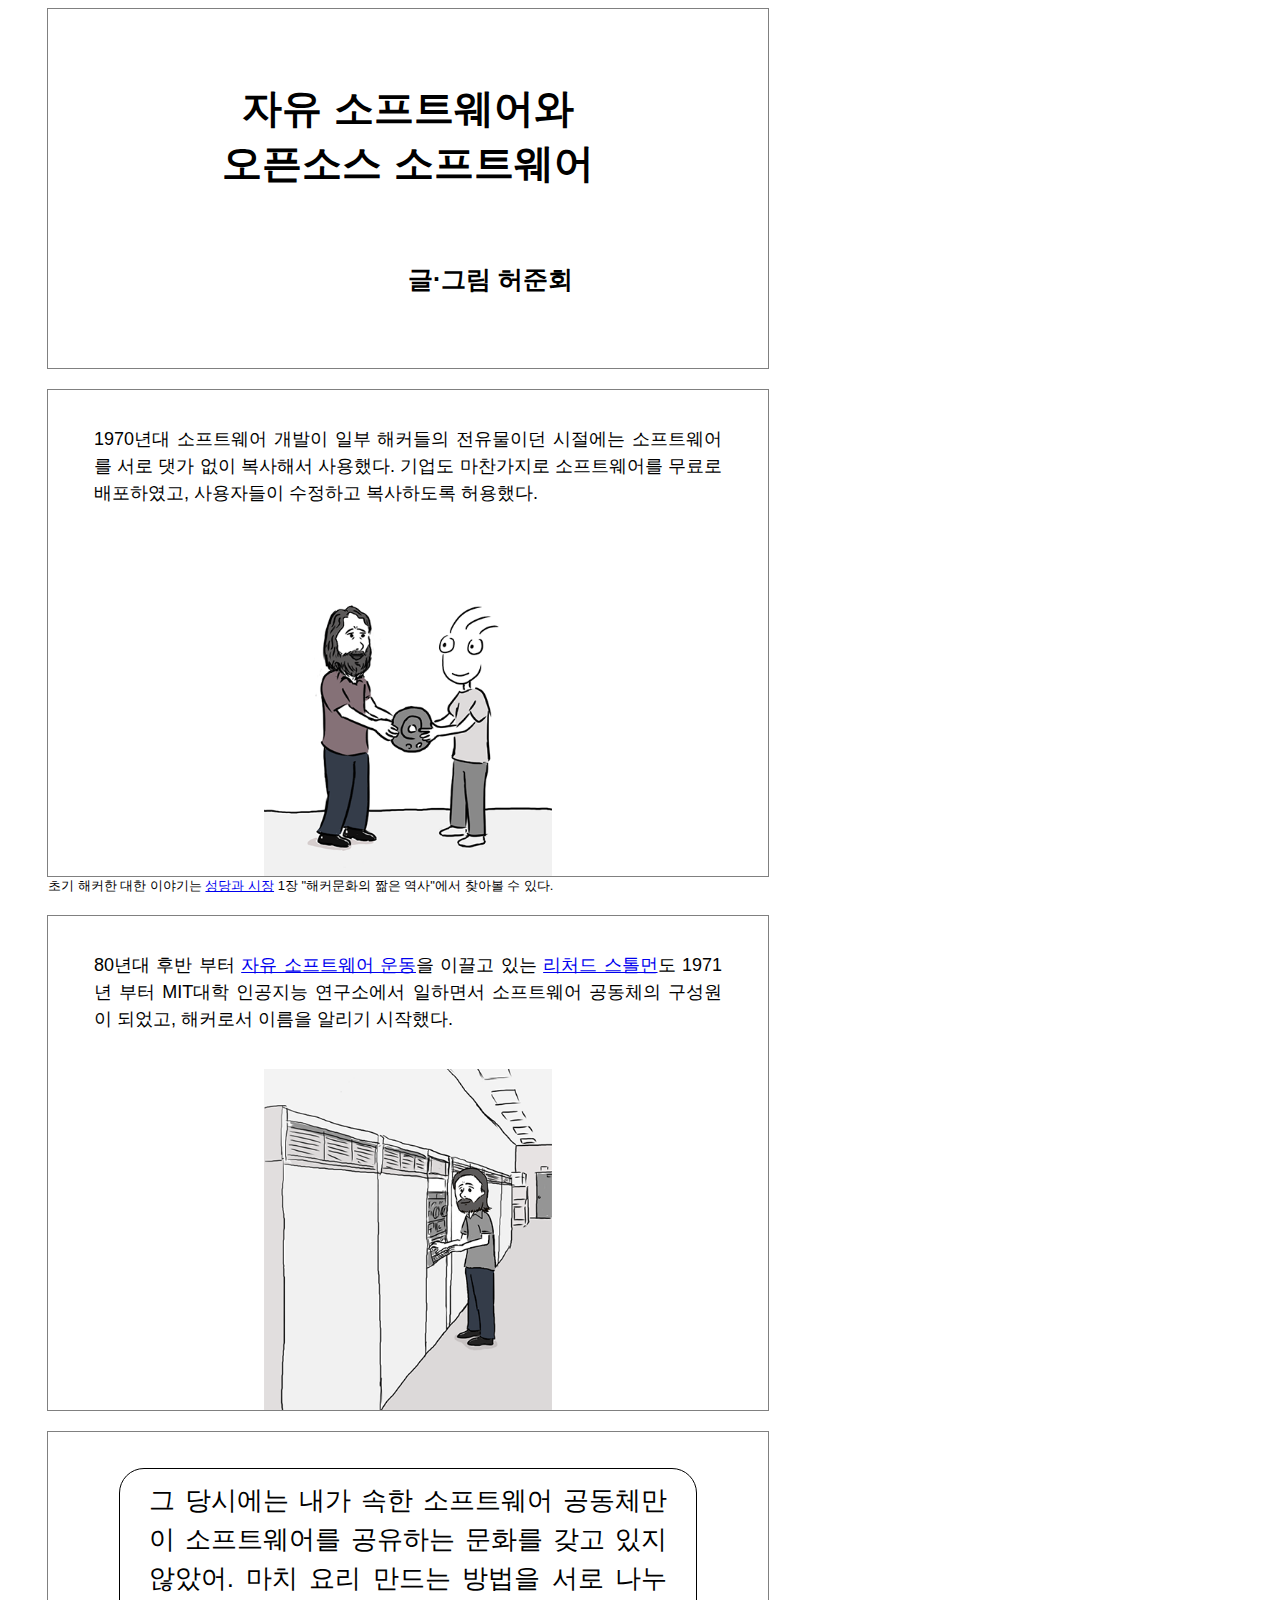
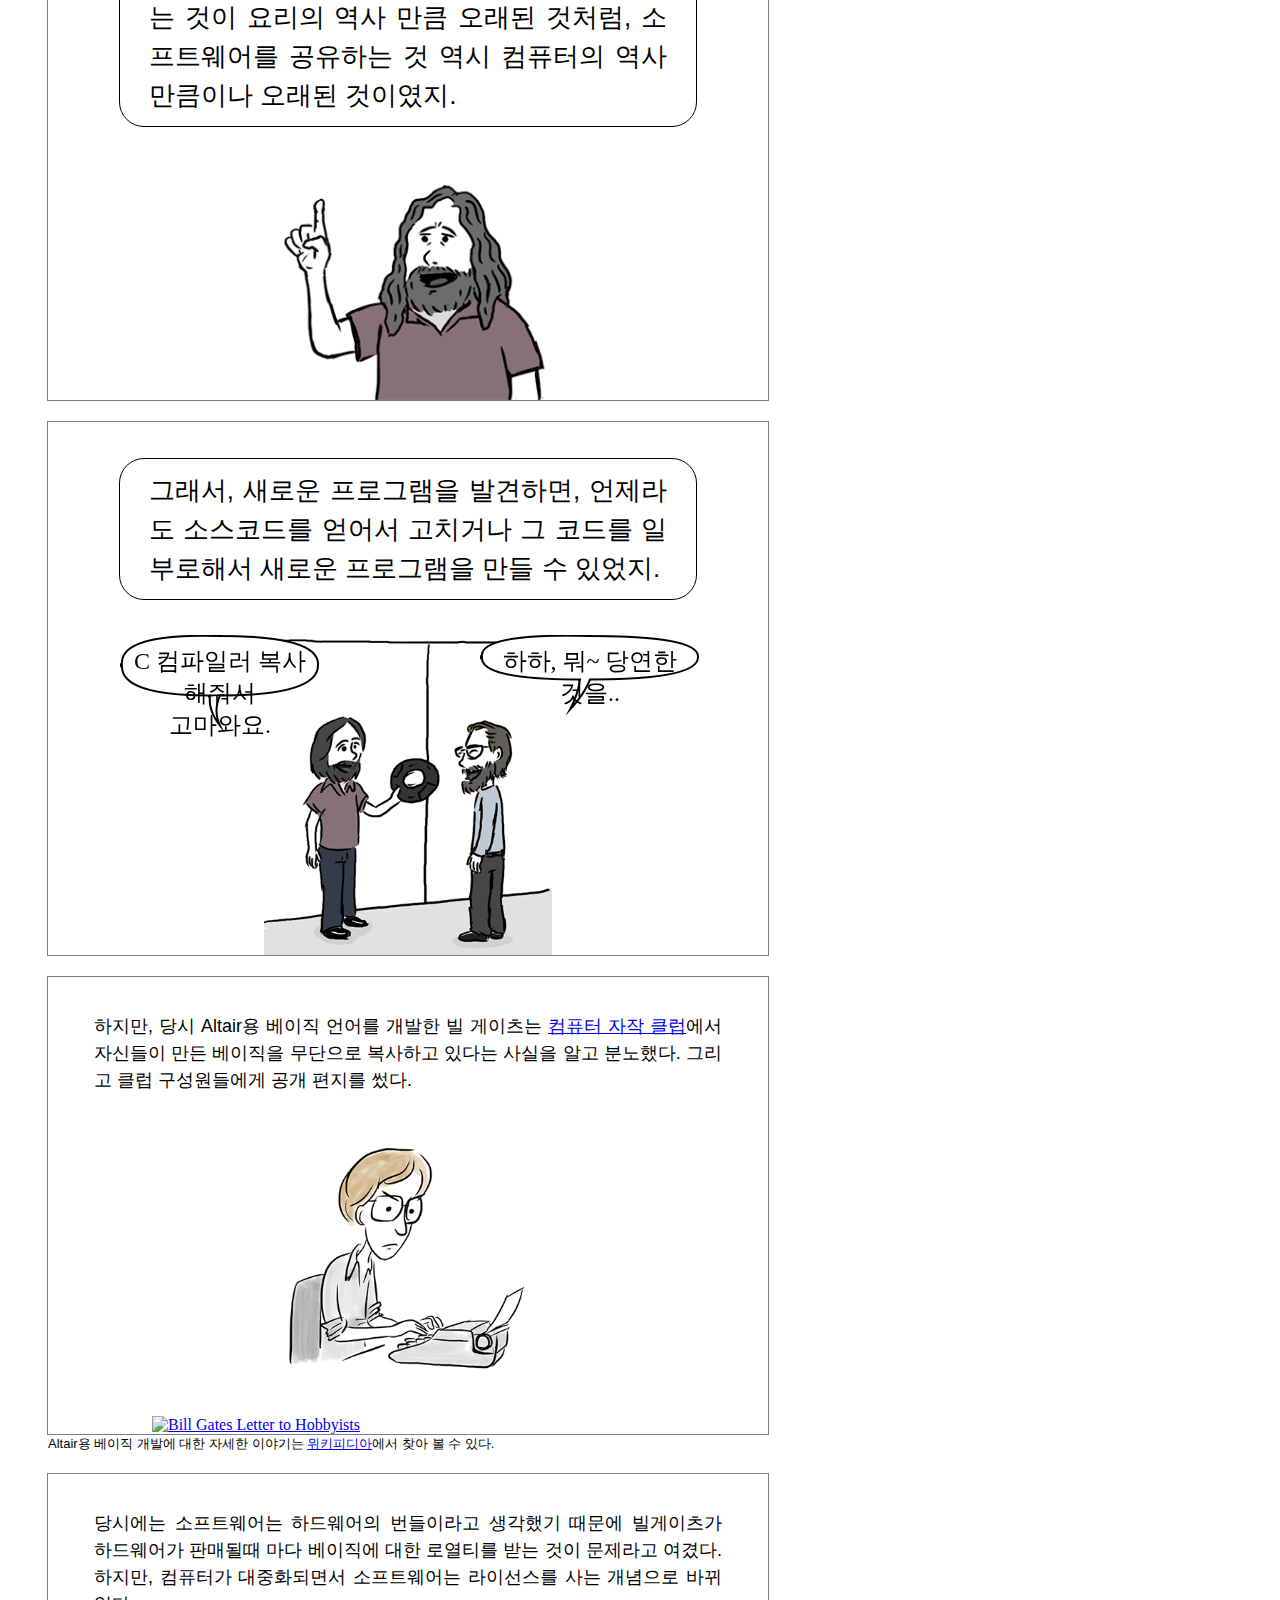
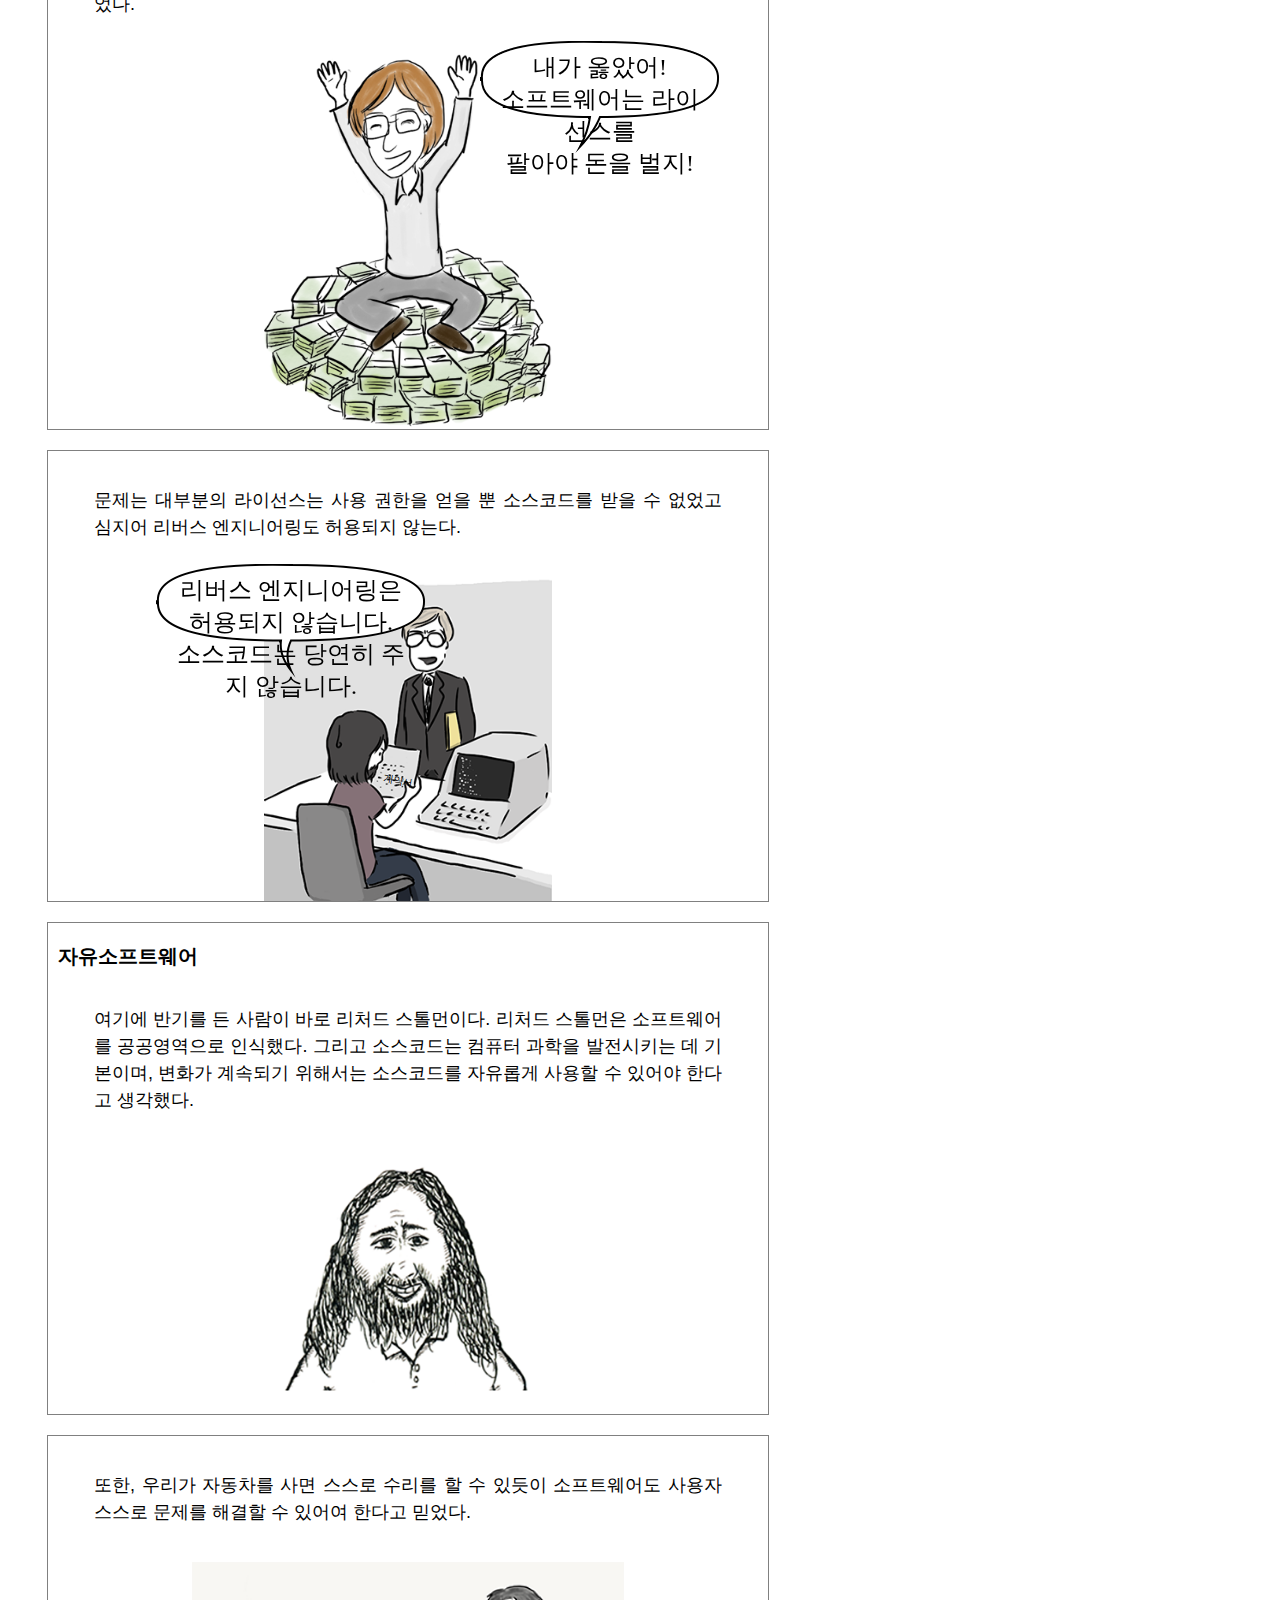
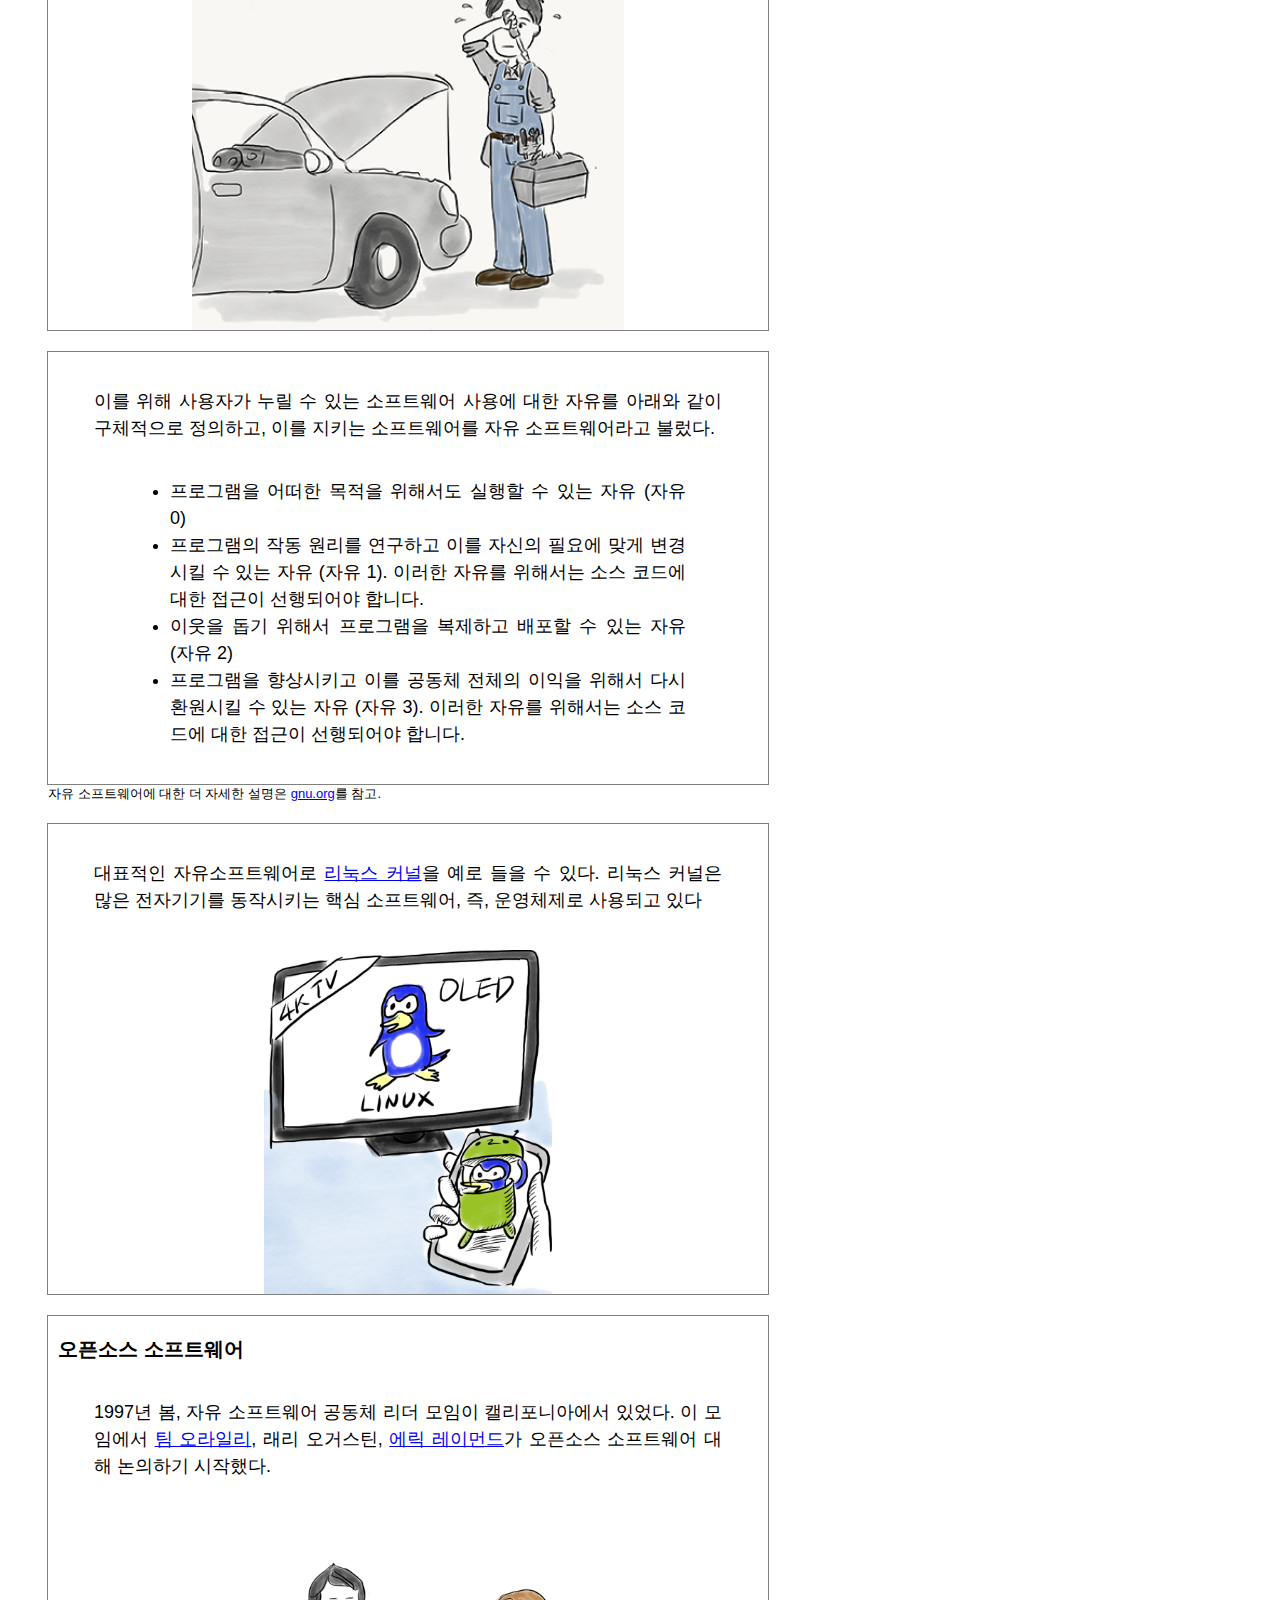
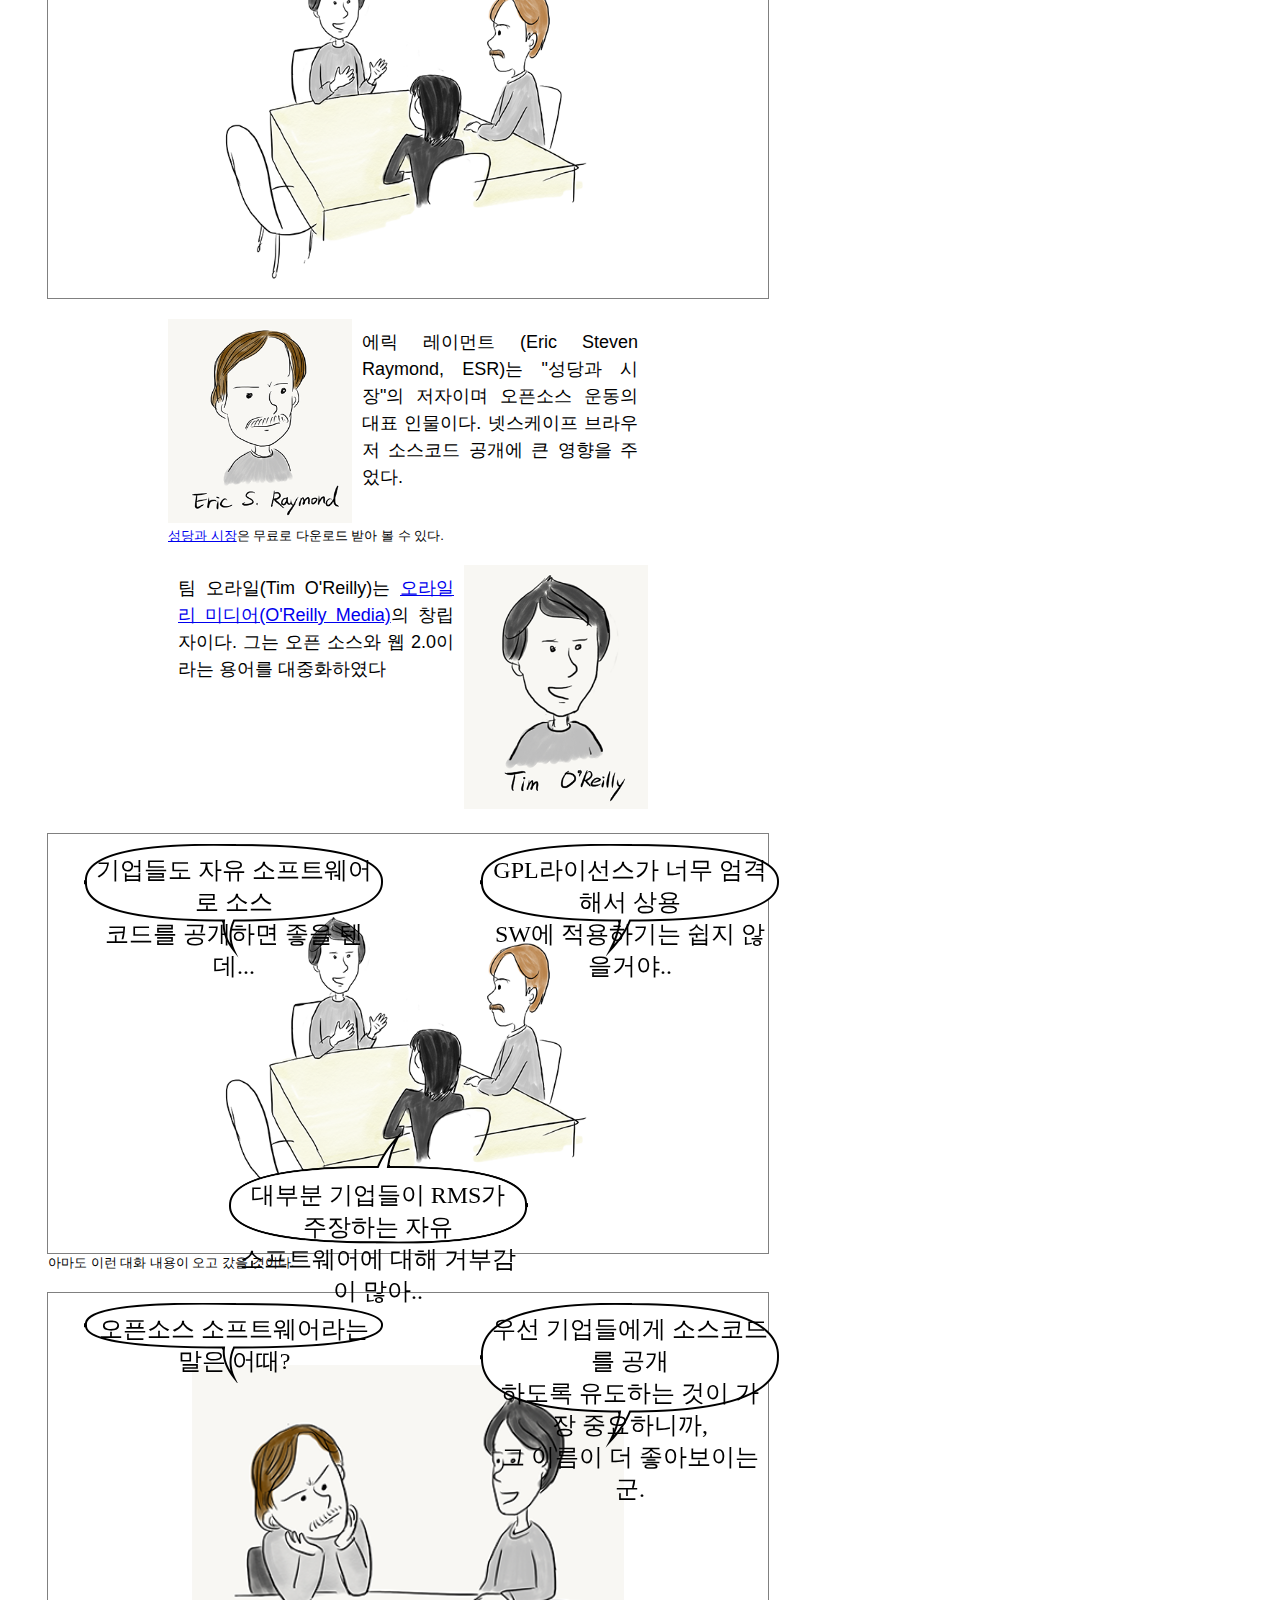
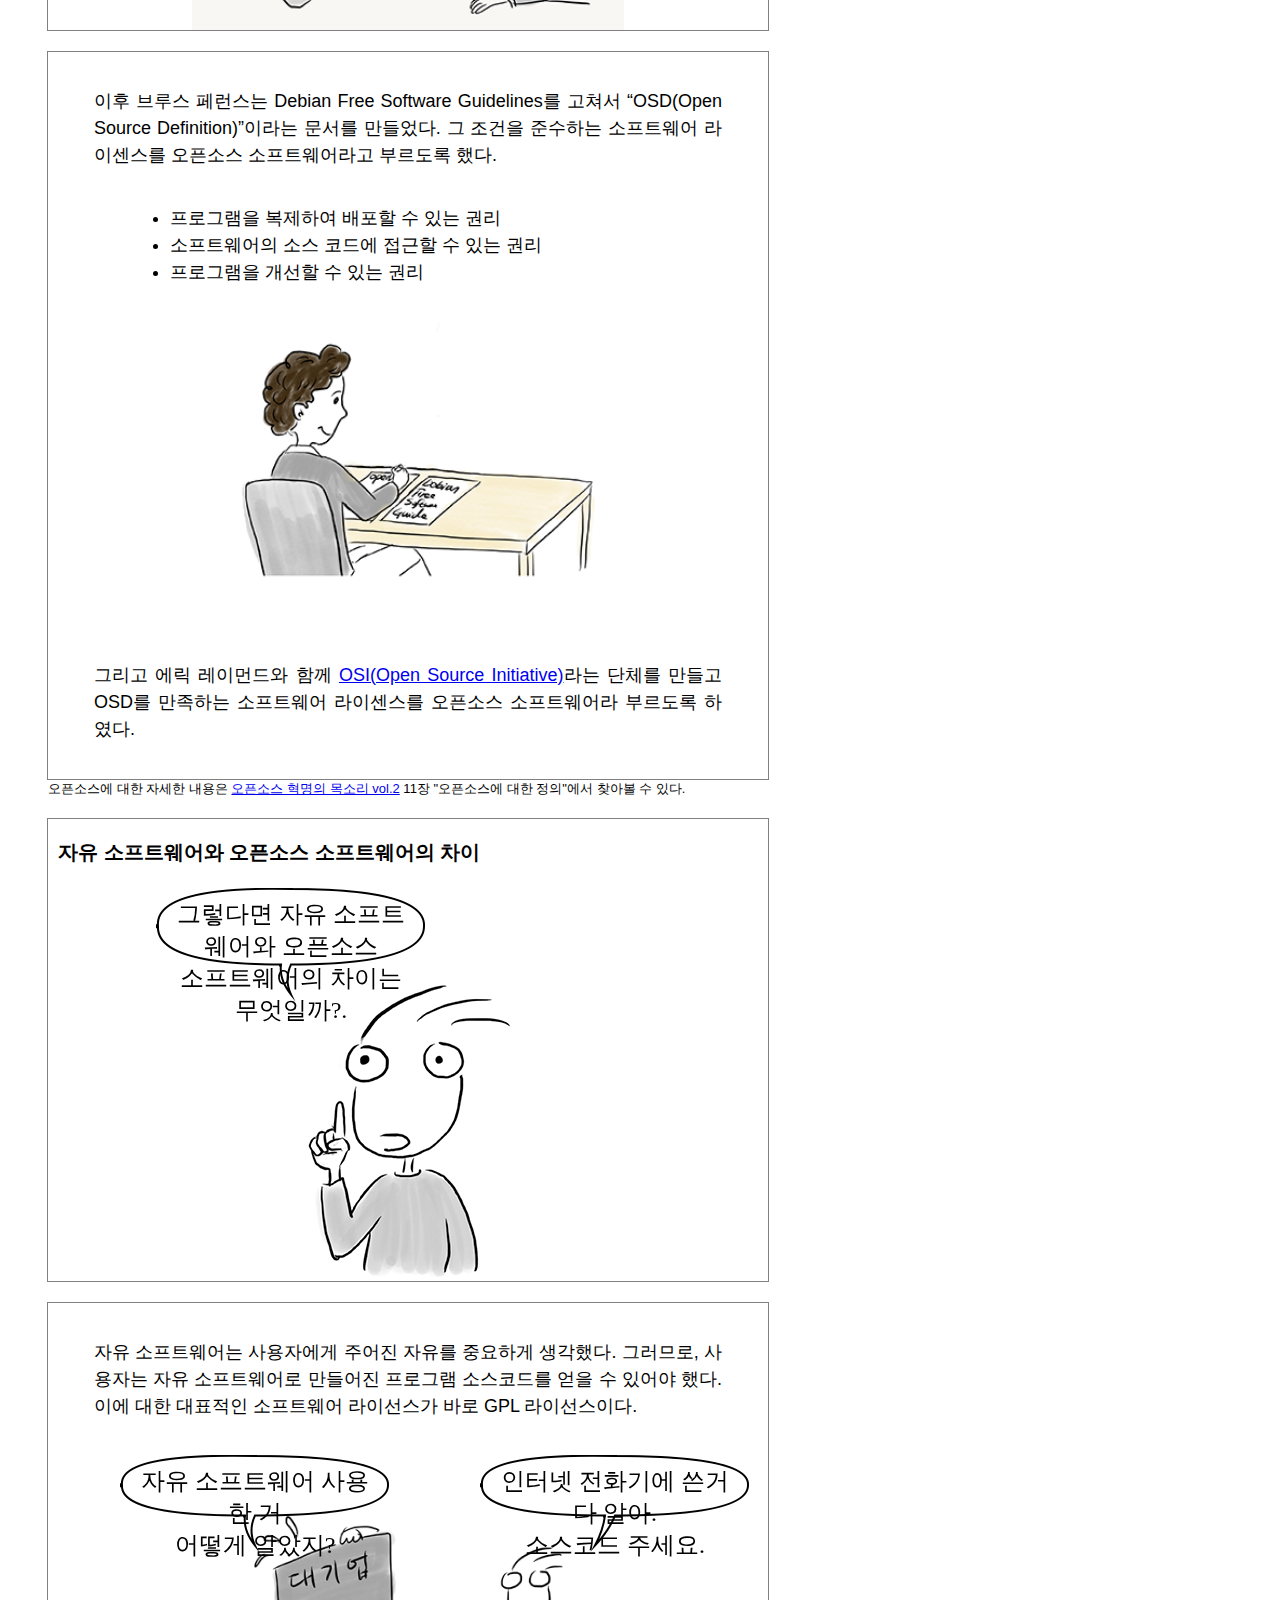
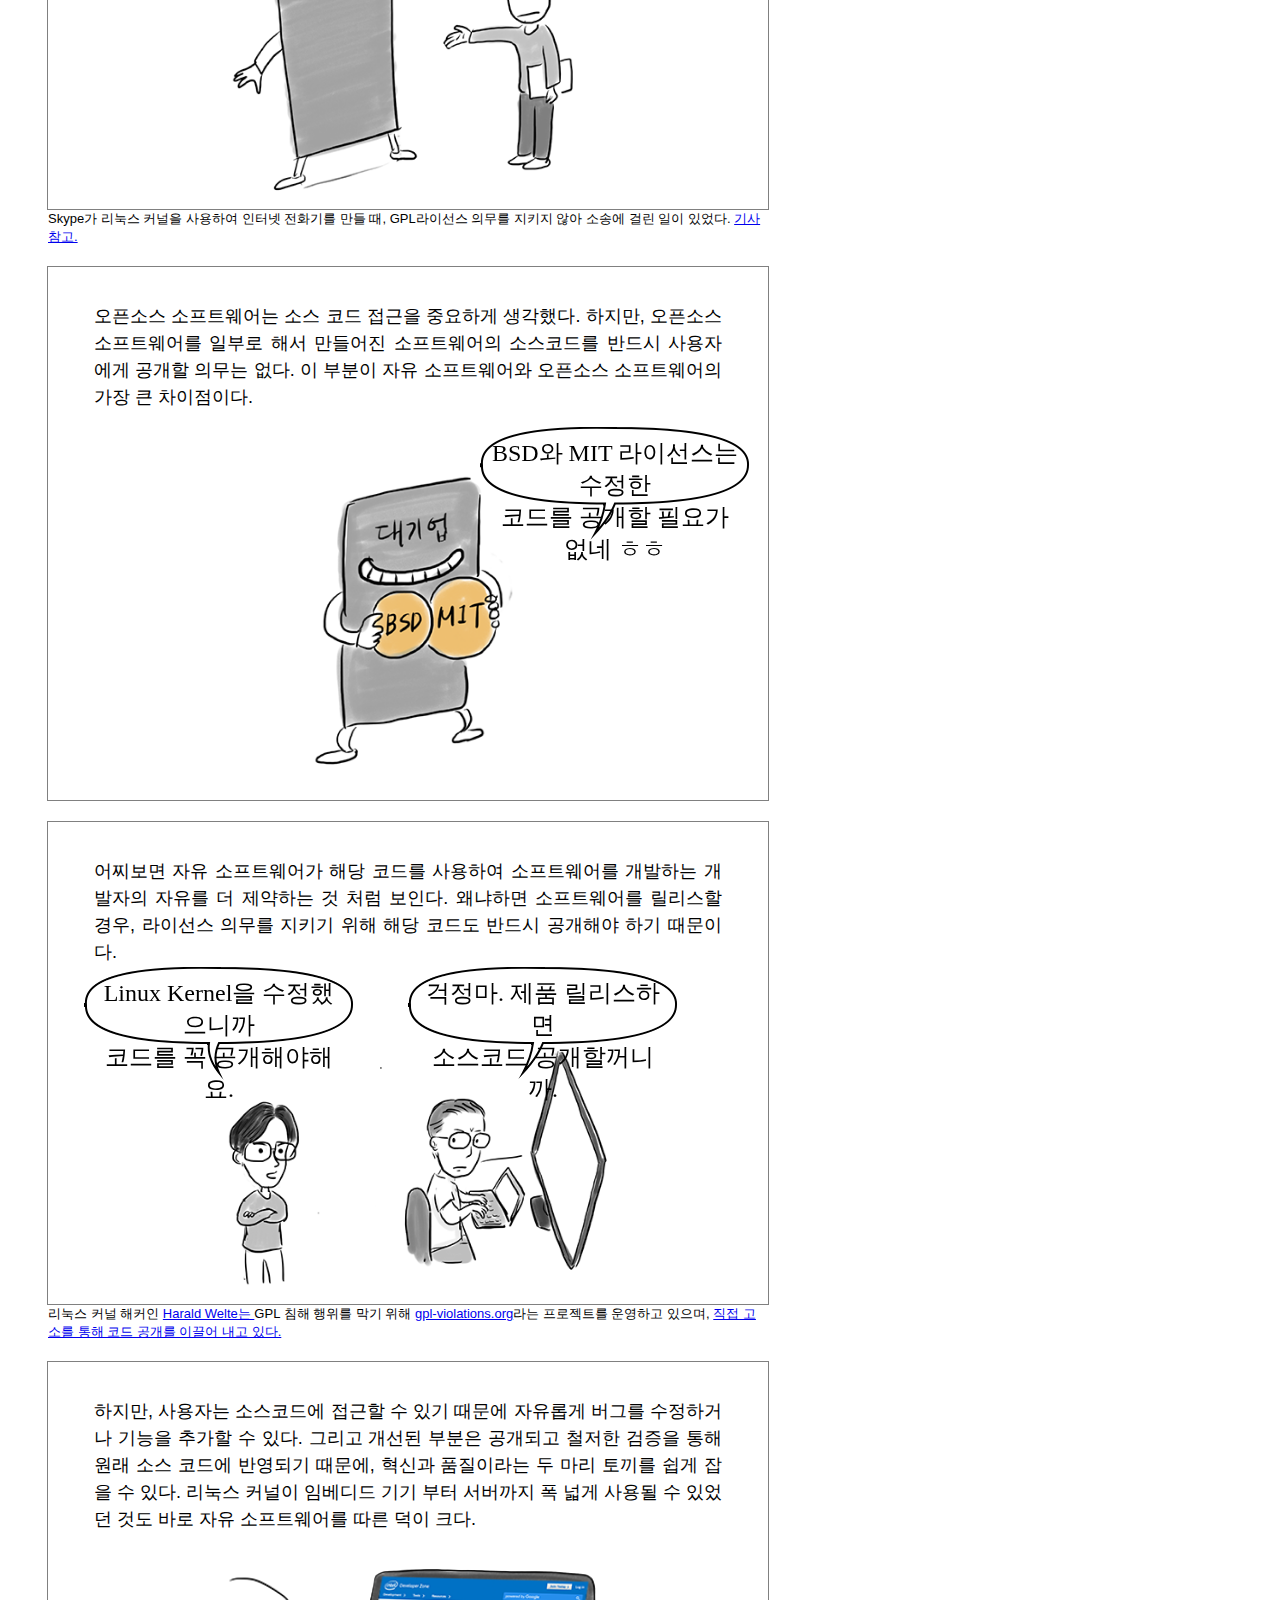
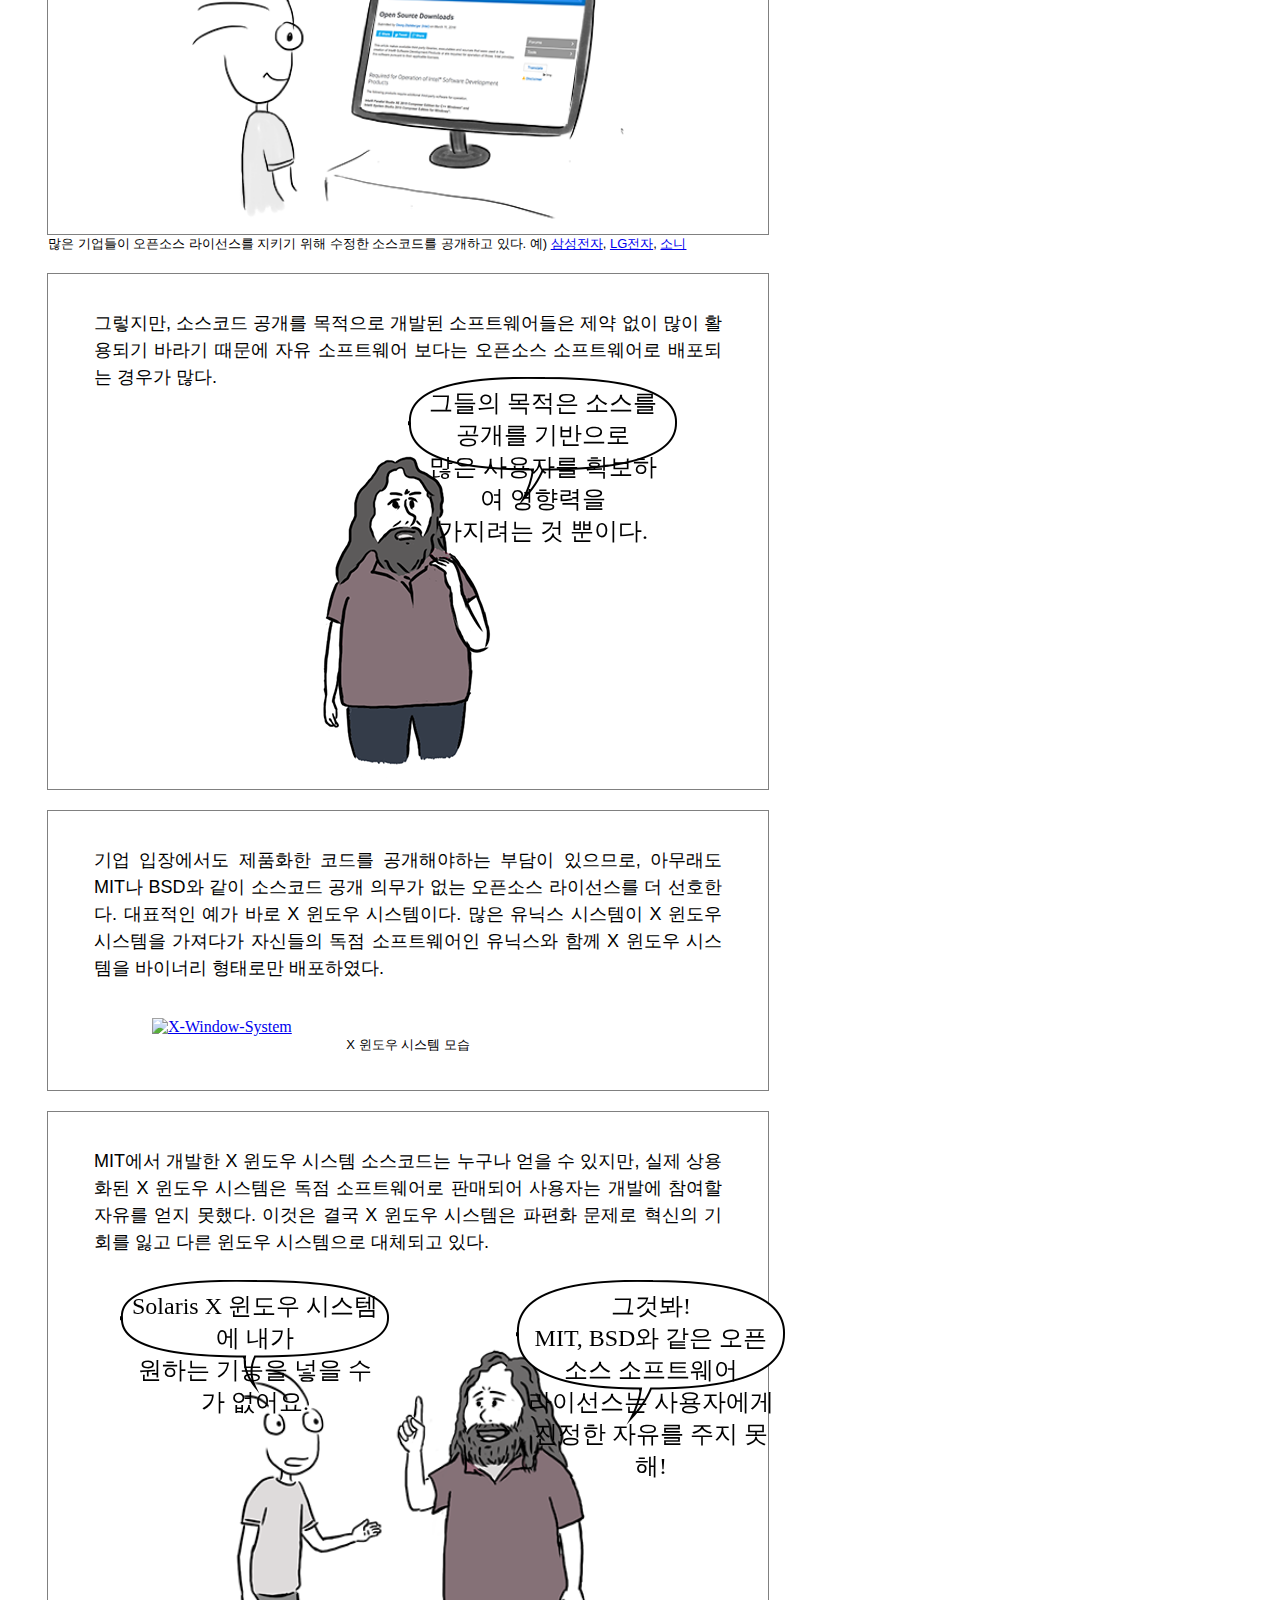
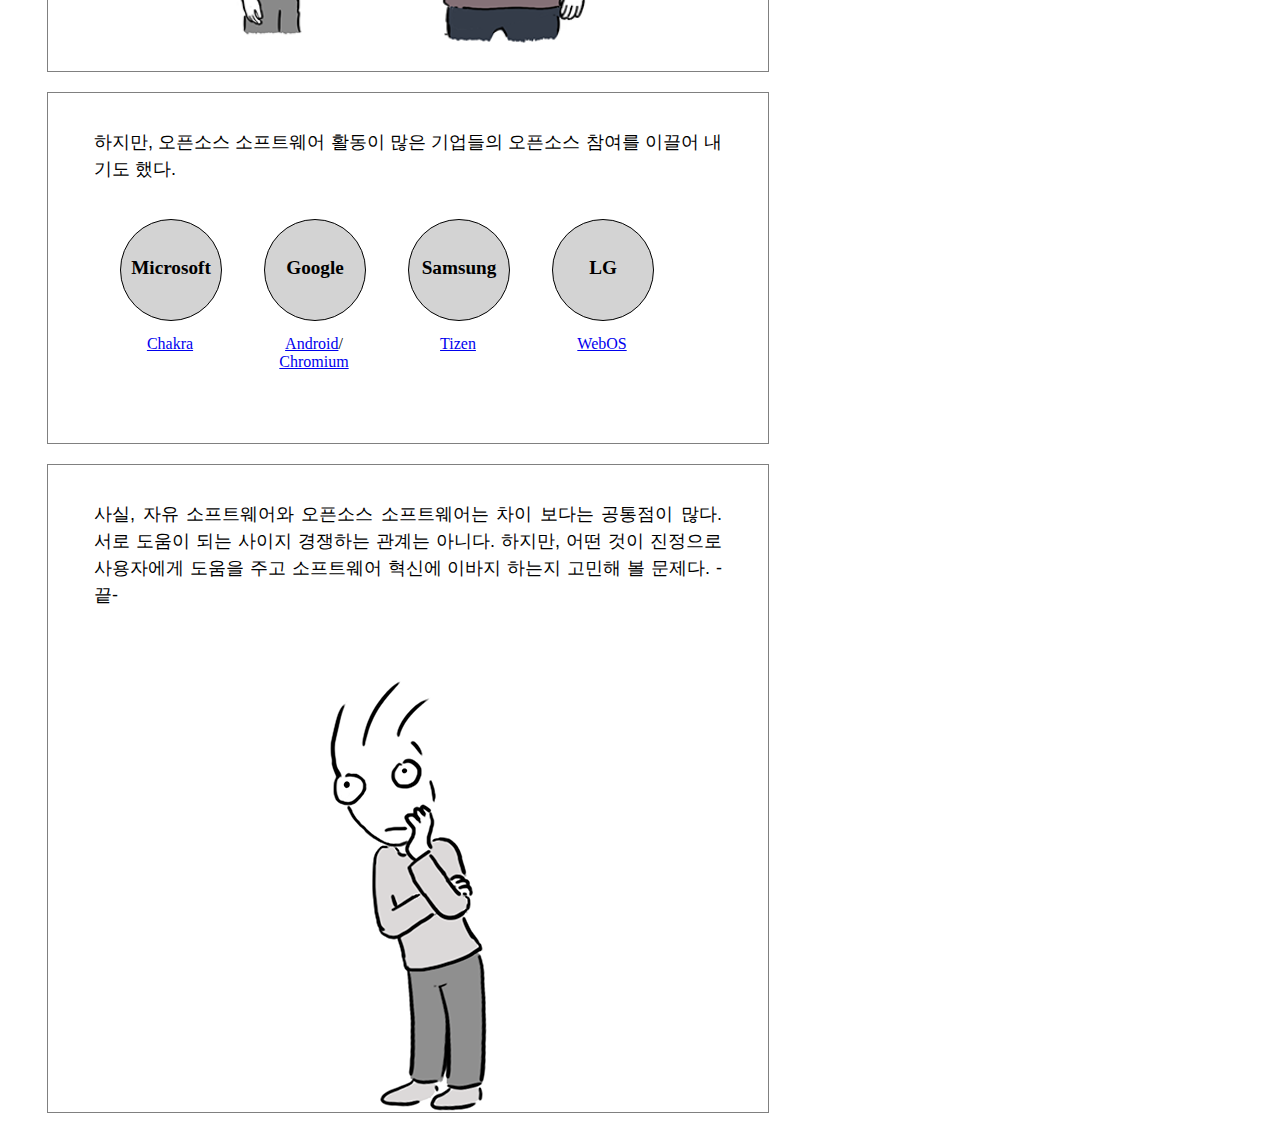
==== foss_oss/index.html @ ee5544c9 "Add foss and oss" ====
<!DOCTYPE html>
<html>
<meta charset="UTF-8"> 
<head>
<link rel="stylesheet" type="text/css" href="../jstoons/jstoons_web.css"
</head>
<body>
  <div class="jst_page">
    <!-- first low -->
    <div class="jst_row">
      <!-- first frame -->
      <div class="jst_frame" id="comics_front" style="width: 90%">
        <div class="jst_title">자유 소프트웨어와<br>오픈소스 소프트웨어</div>
        <div class="jst_author">글&middot;그림 허준회</div>
      </div>
    </div>
  
    <!-- second low -->
    <div class="jst_row">
  	  <!-- first frame -->
      <div class="jst_frame" id="comics_front" style="width: 90%">
        <div class="jst_bubble_box">
          <div class="jst_text_box">1970년대 소프트웨어 개발이 일부 해커들의 전유물이던 시절에는 소프트웨어를 서로 댓가 없이 복사해서 사용했다. 기업도 마찬가지로 소프트웨어를 무료로 배포하였고, 사용자들이 수정하고 복사하도록 허용했다.</div>
        </div>
        <img class="jst_actor_image" src="free_open_1_s.png" style="width:40%;">
      </div>
      <div class="jst_note">초기 해커한 대한 이야기는 <a href="http://korea.gnu.org/people/chsong/cb/" target="_blank">성당과 시장</a> 1장 "해커문화의 짦은 역사"에서 찾아볼 수 있다.</div>

    </div>

    <!-- third low -->
    <div class="jst_row">
      <!-- first frame -->
      <div class="jst_frame" id="comics_front" style="width: 90%">
        <div class="jst_bubble_box">
          <div class="jst_text_box">80년대 후반 부터 <a href="https://ko.wikipedia.org/wiki/%EC%9E%90%EC%9C%A0_%EC%86%8C%ED%94%84%ED%8A%B8%EC%9B%A8%EC%96%B4_%EC%9A%B4%EB%8F%99" target="_blank">자유 소프트웨어 운동</a>을 이끌고 있는 <a href="https://ko.wikipedia.org/wiki/%EB%A6%AC%EC%B2%98%EB%93%9C_%EC%8A%A4%ED%86%A8%EB%A8%BC" target="_blank">리처드 스톨먼</a>도 1971년 부터 MIT대학 인공지능 연구소에서 일하면서 소프트웨어 공동체의 구성원이 되었고, 해커로서 이름을 알리기 시작했다.</div>
        </div>
        <img class="jst_actor_image" src="free_open_2_s.png" style="width:40%;">
	    </div>
 	  </div>
    <div class="jst_note"></div>
 
  
  <!-- 4th low -->
  <div class="jst_row">
    <!-- first frame -->
    <div class="jst_frame" id="comics_front" style="width: 90%">
      <div class="jst_talk_box">
        <div class="jst_talk">그 당시에는 내가 속한 소프트웨어 공동체만이 소프트웨어를 공유하는 문화를 갖고 있지 않았어. 마치 요리 만드는 방법을 서로 나누는 것이 요리의 역사 만큼 오래된 것처럼, 소프트웨어를 공유하는 것 역시 컴퓨터의 역사 만큼이나 오래된 것이였지.</div>
      </div>
      <img class="jst_actor_image" src="free_open_3_s.png" style="width:40%;">
    </div>
  </div>
  <div class="jst_note"></div>
  
  <!-- 5th low -->
  <div class="jst_row">
    <!-- first frame -->
    <div class="jst_frame" id="comics_front" style="width:90%">
      <div class="jst_talk_box">
        <div class="jst_talk">그래서, 새로운 프로그램을 발견하면, 언제라도 소스코드를 얻어서 고치거나 그 코드를 일부로해서 새로운 프로그램을 만들 수 있었지.</div>
      </div>

      <div class="jst_right_anchor_bubble" style="top: 40%; left: 10%; width:200px">
        <canvas class="jst_canvas_bubble"></canvas>
        <div class="jst_dialog">C 컴파일러 복사해줘서<br>고마와요.</div>
      </div>
      
      <div class="jst_left_anchor_bubble" style="top: 40%; left: 60%; width:220px">
        <canvas class="jst_canvas_bubble"></canvas>
        <div class="jst_dialog">하하, 뭐~ 당연한 것을..</div>
      </div>
      <img class="jst_actor_image" src="free_open_4_s.png" style="width:40%;">
    </div>
   
  </div>
  <div class="jst_note"></div>

 
 <!-- 6th low -->
 <div class="jst_row">
   <!-- first frame -->
   <div class="jst_frame" id="comics_front" style="width:90%">
       <div class="jst_bubble_box">
         <div class="jst_text_box">하지만, 당시 Altair용 베이직 언어를 개발한 빌 게이츠는 <a href="https://ko.wikipedia.org/wiki/홈브루_컴퓨터_클럽" target="_blank">컴퓨터 자작 클럽</a>에서 자신들이 만든 베이직을 무단으로 복사하고 있다는 사실을 알고 분노했다. 그리고 클럽 구성원들에게 공개 편지를 썼다.</div>
       </div>
       <img class="jst_actor_image" src="free_open_5_s.png" style="width:40%;">
        <a title="By Bill Gates [Public domain], via Wikimedia Commons" href="https://commons.wikimedia.org/wiki/File%3ABill_Gates_Letter_to_Hobbyists.jpg"><img class="jst_actor_image" width="512" alt="Bill Gates Letter to Hobbyists" src="https://upload.wikimedia.org/wikipedia/commons/thumb/1/14/Bill_Gates_Letter_to_Hobbyists.jpg/512px-Bill_Gates_Letter_to_Hobbyists.jpg"/></a>
   </div>
   <div class="jst_note">Altair용 베이직 개발에 대한 자세한 이야기는 <a href="https://en.wikipedia.org/wiki/Altair_BASIC" target="_blank">위키피디아</a>에서 찾아 볼 수 있다.</div>
 </div>

  
  <!-- 7th low -->
  <div class="jst_row">
    <!-- first frame -->
    <div class="jst_frame" id="comics_front" style="width:90%">
      <div class="jst_bubble_box">
        <div class="jst_text_box">당시에는 소프트웨어는 하드웨어의 번들이라고 생각했기 때문에 빌게이츠가 하드웨어가 판매될때 마다 베이직에 대한 로열티를 받는 것이 문제라고 여겼다. 하지만, 컴퓨터가 대중화되면서 소프트웨어는 라이선스를 사는 개념으로 바뀌었다. </div>
        </div>
      <div class="jst_left_anchor_bubble" style="top: 30%; left: 60%; width:240px">
        <canvas class="jst_canvas_bubble"></canvas>
        <div class="jst_dialog">내가 옳았어!<br>소프트웨어는 라이선스를<br>팔아야 돈을 벌지!</div>
      </div>
        <img class="jst_actor_image" src="bill_gates_money_s.png" style="width:40%;">
      </div>
  </div>
  <div class="jst_note"></div>

<!-- 9th low -->
<div class="jst_row">
  <!-- first frame -->
  <div class="jst_frame" id="comics_front" style="width:90%">
      <div class="jst_bubble_box">
        <div class="jst_text_box">문제는 대부분의 라이선스는 사용 권한을 얻을 뿐 소스코드를 받을 수 없었고 심지어 리버스 엔지니어링도 허용되지 않는다. </div>
      </div>
      <div class="jst_text_picture" style="top: 323px; left: 335px; transform: rotate(10deg)">계약서</div>
      <img class="jst_actor_image" src="free_open_7_s.png" style="width:40%;">
      <div class="jst_right_anchor_bubble" style="top: 25%; left: 15%; width:270px">
        <canvas class="jst_canvas_bubble"></canvas>
        <div class="jst_dialog">리버스 엔지니어링은 허용되지 않습니다.<br>소스코드는 당연히 주지 않습니다.</div>
      </div>
  
  </div>
</div>
<div class="jst_note"></div>

<!-- 10th low -->
<div class="jst_row">
  <!-- first frame -->
  <div class="jst_frame" id="comics_front" style="width:90%">
    <div class="jst_sub_title">자유소프트웨어</div>
    <div class="jst_bubble_box">
      <div class="jst_text_box">여기에 반기를 든 사람이 바로 리처드 스톨먼이다. 리처드 스톨먼은 소프트웨어를 공공영역으로 인식했다. 그리고 소스코드는 컴퓨터 과학을 발전시키는 데 기본이며, 변화가 계속되기 위해서는 소스코드를 자유롭게 사용할 수 있어야 한다고 생각했다.
      </div>
    </div>
    <img class="jst_actor_image" src="free_open_10_s.png" style="width:40%;">
  </div>
</div>


<!-- 11th low -->
<div class="jst_row">
  <!-- first frame -->
  <div class="jst_frame" id="comics_front" style="width:90%">
      <div class="jst_bubble_box">
      <div class="jst_text_box">또한, 우리가 자동차를 사면 스스로 수리를 할 수 있듯이 소프트웨어도 사용자 스스로 문제를 해결할 수 있어여 한다고 믿었다.
      </div>
    </div>
    <img class="jst_actor_image" src="free_open_11_s.png" style="width:60%;">
      </div>
</div>
<div class="jst_note"></div>

<!-- 12th low -->
<div class="jst_row">
  <!-- first frame -->
  <div class="jst_frame" id="comics_front" style="width:90%">
    <div class="jst_bubble_box">
      <div class="jst_text_box">이를 위해 사용자가 누릴 수 있는 소프트웨어 사용에 대한 자유를 아래와 같이 구체적으로 정의하고, 이를 지키는 소프트웨어를 자유 소프트웨어라고 불렀다.
      </div>
    </div>
    <div class="jst_bubble_box" style="width:80%">
      <div class="jst_text_box">
      <ul>
      <li>프로그램을 어떠한 목적을 위해서도 실행할 수 있는 자유 (자유 0)</li>
      <li>프로그램의 작동 원리를 연구하고 이를 자신의 필요에 맞게 변경시킬 수 있는 자유 (자유 1). 이러한 자유를 위해서는 소스 코드에 대한 접근이 선행되어야 합니다.</li>
      <li>이웃을 돕기 위해서 프로그램을 복제하고 배포할 수 있는 자유 (자유 2)</li>
      <li>프로그램을 향상시키고 이를 공동체 전체의 이익을 위해서 다시 환원시킬 수 있는 자유 (자유 3). 이러한 자유를 위해서는 소스 코드에 대한 접근이 선행되어야 합니다.</li>
      </ul>
      </div>
    </div>
  </div>
  <div class="jst_note">자유 소프트웨어에 대한 더 자세한 설명은 <a href="http://www.gnu.org/philosophy/free-sw.ko.html" target="_blank">gnu.org</a>를 참고.</div>

</div>

<!-- 13th low -->
<div class="jst_row">
  <!-- first frame -->
  <div class="jst_frame" id="comics_front" style="width:90%">
    <div class="jst_bubble_box">
      <div class="jst_text_box">대표적인 자유소프트웨어로 <a href="https://ko.wikipedia.org/wiki/%EB%A6%AC%EB%88%85%EC%8A%A4_%EC%BB%A4%EB%84%90" target="_blank">리눅스 커널</a>을 예로 들을 수 있다. 리눅스 커널은 많은 전자기기를 동작시키는 핵심 소프트웨어, 즉, 운영체제로 사용되고 있다
      </div>
    </div>
    <img class="jst_actor_image" src="free_open_13_s.png" style="width:40%;">
  </div>
</div>


<!-- 14th low -->
<div class="jst_row">
  <!-- first frame -->
  <div class="jst_frame" id="comics_front" style="width:90%">
    <div class="jst_sub_title">오픈소스 소프트웨어</div>

    <div class="jst_bubble_box">
      <div class="jst_text_box">1997년 봄, 자유 소프트웨어 공동체 리더 모임이 캘리포니아에서 있었다. 이 모임에서 <a href="https://ko.wikipedia.org/wiki/팀_오라일리" target="_blank">팀 오라일리</a>, 래리 오거스틴, <a href="https://ko.wikipedia.org/wiki/에릭_레이먼드" target="_blanl">에릭 레이먼드</a>가 오픈소스 소프트웨어 대해 논의하기 시작했다.
      </div>
    </div>
    <img class="jst_actor_image" src="free_open_14_s.png" style="width:60%;">
      </div>
</div>
<div class="jst_note"></div>

<!-- 15th low -->
<div class="jst_row">
  <!-- first frame -->
  <div class="jst_frame_flex" id="comics_front" style="width:60%;">
    <div class="jst_image_box" style="order:1; width:40%">
      <img src="free_open_15_s.png" style="width:100%">
    </div>
    <div class="jst_text_box" style="order:1; width:60%">에릭 레이먼트 (Eric Steven Raymond, ESR)는 "성당과 시장"의 저자이며 오픈소스 운동의 대표 인물이다. 넷스케이프 브라우저 소스코드 공개에 큰 영향을 주었다.
    </div>
  </div>
  <div class="jst_note" style="width:60%"><a href="http://korea.gnu.org/people/chsong/cb/" target="_blank">성당과 시장</a>은 무료로 다운로드 받아 볼 수 있다.</div>

</div>


<!-- 16th low -->
<div class="jst_row">
<!-- first frame -->
<div class="jst_frame_flex" id="comics_front" style="width:60%;">
  <div class="jst_text_box" style="order:1; width:60%">팀 오라일(Tim O'Reilly)는 <a href="https://ko.wikipedia.org/wiki/오라일리_미디어" target="_blank">오라일리 미디어(O'Reilly Media)</a>의 창립자이다. 그는 오픈 소스와 웹 2.0이라는 용어를 대중화하였다</div>
    <div class="jst_image_box" style="order:1; width:40%">
      <img src="free_open_16_s.png" style="width:100%">
    </div>
  </div>
</div>


<!-- 17th low -->
<div class="jst_row">
  <!-- first frame -->
  <div class="jst_frame" id="comics_front" style="width:90%">
    <img class="jst_actor_image" src="free_open_14_s.png" style="width:60%;">
      <div class="jst_right_anchor_bubble" style="top: 10px; left: 5%; width:300px">
        <canvas class="jst_canvas_bubble"></canvas>
        <div class="jst_dialog">기업들도 자유 소프트웨어로 소스<br>코드를 공개하면 좋을 텐데...</div>
      </div>
      
      <div class="jst_left_anchor_bubble" style="top: 10px; left: 60%; width:300px">
        <canvas class="jst_canvas_bubble"></canvas>
        <div class="jst_dialog">GPL라이선스가 너무 엄격해서 상용<br>SW에 적용하기는 쉽지 않을거야..</div>
      </div>
      
      <div class="jst_left_anchor_bubble" style="top: 80%; left: 25%; width:300px">
        <canvas class="jst_canvas_bubble" style="transform: rotate(180deg); transform-origin: 50% 27%"></canvas>
        <div class="jst_dialog">대부분 기업들이 RMS가 주장하는 자유<br>소프트웨어에 대해 거부감이 많아..</div>
      </div>
  </div>
  <div class="jst_note">아마도 이런 대화 내용이 오고 갔을 것이다.</div>
</div>

<!-- 18th low -->
<div class="jst_row">
  <div class="jst_frame" id="comics_front" style="width:90%;">
    <img class="jst_actor_image" src="free_open_18_s.png" style="width:60%; margin-top:10%;">
 
  <div class="jst_right_anchor_bubble" style="top: 10px; left: 5%; width:300px">
    <canvas class="jst_canvas_bubble"></canvas>
    <div class="jst_dialog">오픈소스 소프트웨어라는 말은 어때?</div>
  </div>
  
  <div class="jst_left_anchor_bubble" style="top: 10px; left: 60%; width:300px">
    <canvas class="jst_canvas_bubble"></canvas>
    <div class="jst_dialog">우선 기업들에게 소스코드를 공개<br>하도록 유도하는 것이 가장 중요하니까,<br>그 이름이 더 좋아보이는군.</div>
  </div>
 </div>
</div>


<!-- 19th low -->
<div class="jst_row">
  <!-- first frame -->
  <div class="jst_frame" id="comics_front" style="width:90%">
    <div class="jst_bubble_box">
      <div class="jst_text_box">이후 브루스 페런스는 Debian Free Software Guidelines를 고쳐서 “OSD(Open Source Definition)”이라는 문서를 만들었다. 그 조건을 준수하는 소프트웨어 라이센스를 오픈소스 소프트웨어라고 부르도록 했다.
      </div>
    </div>
    <div class="jst_bubble_box" style="width:80%">
      <div class="jst_text_box">
        <ul>
          <li>프로그램을 복제하여 배포할 수 있는 권리</li>
          <li>소프트웨어의 소스 코드에 접근할 수 있는 권리</li>
          <li>프로그램을 개선할 수 있는 권리</li>
        </ul>
      </div>
    </div>
    <img class="jst_actor_image" src="free_open_19_s.png" style="width:60%;">
    <div class="jst_bubble_box">
      <div class="jst_text_box">그리고 에릭 레이먼드와 함께 <a href="https://opensource.org" target="_blank">OSI(Open Source Initiative)</a>라는 단체를 만들고 OSD를 만족하는 소프트웨어 라이센스를 오픈소스 소프트웨어라 부르도록 하였다.
      </div>
    </div>
  </div>
  <div class="jst_note">오픈소스에 대한 자세한 내용은 <a href="http://www.hanbit.co.kr/ebook/look.html?isbn=9788968486456" target="_blank">오픈소스 혁명의 목소리 vol.2</a> 11장 "오픈소스에 대한 정의"에서 찾아볼 수 있다.</div>
</div>

<!-- 20th low -->
<div class="jst_row">
  <!-- first frame -->
  <div class="jst_frame" id="comics_front" style="width:90%">
    <div class="jst_sub_title">자유 소프트웨어와 오픈소스 소프트웨어의 차이</div>
      <div class="jst_right_anchor_bubble" style="top: 15%; left: 15%; width:270px">
        <canvas class="jst_canvas_bubble"></canvas>
        <div class="jst_dialog">그렇다면 자유 소프트웨어와 오픈소스<br>소프트웨어의 차이는 무엇일까?.</div>
      </div>
    <img class="jst_actor_image" style="margin-top: 100px"src="joone_question_s.png" >
  </div>
</div>

<!-- 21th low -->
<div class="jst_row">
  <!-- first frame -->
  <div class="jst_frame" id="comics_front" style="width:90%">
    <div class="jst_bubble_box">
      <div class="jst_text_box">자유 소프트웨어는 사용자에게 주어진 자유를 중요하게 생각했다. 그러므로, 사용자는 자유 소프트웨어로 만들어진 프로그램 소스코드를 얻을 수 있어야 했다. 이에 대한 대표적인 소프트웨어 라이선스가 바로 GPL 라이선스이다.
      </div>
    </div>
  
    <div class="jst_scene" style=" margin-top:10%">
      <div class="jst_right_anchor_bubble" style="top: 30%; left: 10%; width:270px">
        <canvas class="jst_canvas_bubble"></canvas>
        <div class="jst_dialog">자유 소프트웨어 사용한 거<br>어떻게 알았지?</div>
      </div>
      <div class="jst_left_anchor_bubble" style="top: 30%; left: 60%; width:270px">
        <canvas class="jst_canvas_bubble"></canvas>
        <div class="jst_dialog">인터넷 전화기에 쓴거 다 알아.<br>소스코드 주세요.</div>
      </div>
      <img class="jst_actor_image" src="free_open_21_s.png" style="width:60%;">
    </div>
  </div>
  <div class="jst_note">Skype가 리눅스 커널을 사용하여 인터넷 전화기를 만들 때, GPL라이선스 의무를 지키지 않아 소송에 걸린 일이 있었다. <a href="http://www.pcworld.com/article/135120/article.html" target="_blank">기사 참고.</a></div>

</div>


<!-- 22th low -->
<div class="jst_row">
  <!-- first frame -->
  <div class="jst_frame" id="comics_front" style="width:90%">
    <div class="jst_bubble_box">
      <div class="jst_text_box">오픈소스 소프트웨어는 소스 코드 접근을 중요하게 생각했다. 하지만, 오픈소스 소프트웨어를 일부로 해서 만들어진 소프트웨어의 소스코드를 반드시 사용자에게 공개할 의무는 없다. 이 부분이 자유 소프트웨어와 오픈소스 소프트웨어의 가장 큰 차이점이다.
      </div>
    </div>
    <div class="jst_left_anchor_bubble" style="top: 30%; left: 60%; width:270px">
      <canvas class="jst_canvas_bubble"></canvas>
      <div class="jst_dialog">BSD와 MIT 라이선스는 수정한<br>코드를 공개할 필요가 없네 ㅎㅎ</div>
    </div>
      <img class="jst_actor_image" src="free_open_22_s.png" style="width:40%;">
    
  </div>
</div>
<div class="jst_note"></div>


<!-- 23th low -->
<div class="jst_row">
  <!-- first frame -->
  <div class="jst_frame" id="comics_front" style="width:90%">
    <div class="jst_bubble_box">
      <div class="jst_text_box">어찌보면 자유 소프트웨어가 해당 코드를 사용하여 소프트웨어를 개발하는 개발자의 자유를 더 제약하는 것 처럼 보인다. 왜냐하면 소프트웨어를 릴리스할 경우, 라이선스 의무를 지키기 위해 해당 코드도 반드시 공개해야 하기 때문이다.
      </div>
    </div>
    <div class="jst_right_anchor_bubble" style="top: 30%; left: 5%; width:270px">
      <canvas class="jst_canvas_bubble"></canvas>
      <div class="jst_dialog">Linux Kernel을 수정했으니까<br>코드를 꼭 공개해야해요.</div>
    </div>
    <div class="jst_left_anchor_bubble" style="top: 30%; left: 50%; width:270px">
      <canvas class="jst_canvas_bubble"></canvas>
      <div class="jst_dialog">걱정마. 제품 릴리스하면<br>소스코드 공개할꺼니까.</div>
    </div>

    <img class="jst_actor_image" src="free_open_23_s.png" style="width:60%; margin-top: 10%">
      
  </div>
  <div class="jst_note">리눅스 커널 해커인 <a href="https://en.wikipedia.org/wiki/Harald_Welte" target="_blank">Harald Welte는 </a>GPL 침해 행위를 막기 위해 <a href="https://en.wikipedia.org/wiki/Gpl-violations.org" target="_blank">gpl-violations.org</a>라는 프로젝트를 운영하고 있으며, <a href="http://www.zdnet.co.kr/news/news_view.asp?artice_id=00000039134662&type=det&re=" target="_blank">직접 고소를 통해 코드 공개를 이끌어 내고 있다.</a></div>
</div>


<!-- 24th low -->
<div class="jst_row">
  <!-- first frame -->
  <div class="jst_frame" id="comics_front" style="width:90%">
    <div class="jst_bubble_box">
      <div class="jst_text_box">하지만, 사용자는 소스코드에 접근할 수 있기 때문에 자유롭게 버그를 수정하거나 기능을 추가할 수 있다. 그리고 개선된 부분은 공개되고 철저한 검증을 통해 원래 소스 코드에 반영되기 때문에, 혁신과 품질이라는 두 마리 토끼를 쉽게 잡을 수 있다. 리눅스 커널이 임베디드 기기 부터 서버까지 폭 넓게 사용될 수 있었던 것도 바로 자유 소프트웨어를 따른 덕이 크다.
      </div>
    </div>
        <img class="jst_actor_image" src="joone_see_monitor_s.png" style="width:60%;">
      
  </div>
  <div class="jst_note">많은 기업들이 오픈소스 라이선스를 지키기 위해 수정한 소스코드를 공개하고 있다. 예) <a href="http://opensource.samsung.com/" target="_blank">삼성전자</a>, <a href="http://opensource.lge.com/" target="_blank">LG전자</a>, <a href="https://products.sel.sony.com/opensource/" target="_blank">소니</a></div>
</div>

<!-- 25th low -->
<div class="jst_row">
  <!-- first frame -->
  <div class="jst_frame" id="comics_front" style="width:90%">
    <div class="jst_bubble_box">
      <div class="jst_text_box">그렇지만, 소스코드 공개를 목적으로 개발된 소프트웨어들은 제약 없이 많이 활용되기 바라기 때문에 자유 소프트웨어 보다는 오픈소스 소프트웨어로 배포되는 경우가 많다.
      </div>
    </div>
    <img class="jst_actor_image" src="rms_insist_s.png">
    <div class="jst_left_anchor_bubble" style="top: 20%; left: 50%; width:270px">
      <canvas class="jst_canvas_bubble"></canvas>
      <div class="jst_dialog">그들의 목적은 소스를 공개를 기반으로<br>많은 사용자를 확보하여 영향력을<br>가지려는 것 뿐이다.</div>
    </div>
  </div>
</div>
<div class="jst_note"></div>


<!-- 26th low -->
<div class="jst_row">
  <!-- first frame -->
  <div class="jst_frame" id="comics_front" style="width:90%">
    <div class="jst_bubble_box">
      <div class="jst_text_box">기업 입장에서도 제품화한 코드를 공개해야하는 부담이 있으므로, 아무래도 MIT나 BSD와 같이 소스코드 공개 의무가 없는 오픈소스 라이선스를 더 선호한다. 대표적인 예가 바로 X 윈도우 시스템이다. 많은 유닉스 시스템이 X 윈도우 시스템을 가져다가 자신들의 독점 소프트웨어인 유닉스와 함께 X 윈도우 시스템을 바이너리 형태로만 배포하였다.
      </div>
    </div>
    <div class="jst_external_image">
    <a title="By Liberal Classic (Liberal Classic) [MIT (http://opensource.org/licenses/mit-license.php)], via Wikimedia Commons" href="https://commons.wikimedia.org/wiki/File%3AX-Window-System.png"><img class="jst_actor_image" width="512" alt="X-Window-System" src="https://upload.wikimedia.org/wikipedia/commons/thumb/d/d4/X-Window-System.png/512px-X-Window-System.png"/></a>
     <div class="jst_image_caption">X 윈도우 시스템 모습</div>
    </div>
  </div>
</div>

<!-- 26th low -->
<div class="jst_row">
  <!-- first frame -->
  <div class="jst_frame" id="comics_front" style="width:90%">
    <div class="jst_bubble_box">
      <div class="jst_text_box">MIT에서 개발한 X 윈도우 시스템 소스코드는 누구나 얻을 수 있지만, 실제 상용화된 X 윈도우 시스템은 독점 소프트웨어로 판매되어 사용자는 개발에 참여할 자유를 얻지 못했다. 이것은 결국 X 윈도우 시스템은 파편화 문제로 혁신의 기회를 잃고 다른 윈도우 시스템으로 대체되고 있다.
      </div>
    </div>
    
    <div class="jst_right_anchor_bubble" style="top: 30%; left: 10%; width:270px">
      <canvas class="jst_canvas_bubble"></canvas>
      <div class="jst_dialog">Solaris X 윈도우 시스템에 내가<br> 원하는 기능을 넣을 수 가 없어요.</div>
    </div>
    <div class="jst_left_anchor_bubble" style="top: 30%; left: 65%; width:270px">
      <canvas class="jst_canvas_bubble"></canvas>
      <div class="jst_dialog">그것봐!<br>MIT, BSD와 같은 오픈소스 소프트웨어<br>라이선스는 사용자에게<br>진정한 자유를 주지 못해!</div>
    </div>
    <img class="jst_actor_image" src="Joone_rms_s.png" style="width:60%; margin-top:10%">
      

  </div>
</div>

<!-- 26th low -->
<div class="jst_row">
  <!-- first frame -->
  <div class="jst_frame" id="comics_front" style="width:90%">
    <div class="jst_bubble_box">
      <div class="jst_text_box">하지만, 오픈소스 소프트웨어 활동이 많은 기업들의 오픈소스 참여를 이끌어 내기도 했다.
      </div>
    </div>
    <div style="display: flex; width: 80%;margin-left:auto; margin-right:auto; margin-bottom: 10%">
    <div style="width: 25%; ">
      <div class="jst_round_text_box">Microsoft</div>
      <div class="jst_round_text_box_label"><a href="https://github.com/Microsoft/ChakraCore" target="_blank">Chakra</a></div>
    </div>
    <div style="width: 25%;">
      <div class="jst_round_text_box">Google</div>
      <div class="jst_round_text_box_label"><a href="https://source.android.com/index.html" target="_blank">Android</a>/<a href="https://www.chromium.org/" target="_blank"> Chromium</a></div>
    </div>
    <div style="width: 25%;">
        <div class="jst_round_text_box">Samsung</div>
        <div class="jst_round_text_box_label"><a href="http://tizen.org" target="_blank">Tizen</a></div>
    </div>
    <div style="width: 25%;">
          <div class="jst_round_text_box">LG</div>
          <div class="jst_round_text_box_label"><a href="http://www.openwebosproject.org" target="_blank">WebOS</a></div>
    </div>
    </div>
            
  </div>
</div>


<!-- 26th low -->
<div class="jst_row">
  <!-- first frame -->
  <div class="jst_frame" id="comics_front" style="width:90%">
    <div class="jst_bubble_box">
      <div class="jst_text_box">사실, 자유 소프트웨어와 오픈소스 소프트웨어는 차이 보다는 공통점이 많다. 서로 도움이 되는 사이지 경쟁하는 관계는 아니다. 하지만, 어떤 것이 진정으로 사용자에게 도움을 주고 소프트웨어 혁신에 이바지 하는지 고민해 볼 문제다. -끝-
      </div>
    </div>
    <img class="jst_actor_image" src="joone_thinking_s.png" style=" margin-top:10%">
      
  </div>
</div>

</div>
<script type="text/javascript" src="../jstoons/jstoons.js"></script>
</body>
</html>
---- jstoons/jstoons_web.css ----
@import url(http://fonts.googleapis.com/earlyaccess/nanumpenscript.css);
@import url(http://fonts.googleapis.com/earlyaccess/nanumgothic.css);

.jst_page {
  display: absolute; 
  width: 800px;
}

@media 
(-webkit-min-device-pixel-ratio: 2),
(-min-device-pixel-ratio: 2),
(min-resolution: 192dpi) {
body {
  transform: scale(1.0);
  transform-origin: 0% 0%;
}
}

.jst_row {
  margin-bottom: 20px;
}
.jst_frame {

  margin: auto;
  border: 1px solid gray;
  position: relative;
}

.jst_frame_flex {
  display: flex;
  margin: auto;
}

.jst_note {
  margin: auto;
  margin-bottom: 10px;
  font-size: 13px;
  font-family: 'Nanum Gothic', sans-serif;
  width: 90%;
}

.jst_right_anchor_bubble, .jst_left_anchor_bubble {
  position: absolute;
  z-index: 3;
}

.jst_actor_image {
  z-index: -1;
  display: block;
  margin-left: auto;
  margin-right: auto;
  margin-top: 5%;
}

.jst_external_image {
  display: block;
  margin-left: auto;
  margin-right: auto;
  margin-top: 5%;
  margin-bottom: 5%;
}

.jst_image_caption {
  display: block;
  font-family: 'Nanum Gothic', sans-serif;
  font-size: 13px;
  text-align: center;
  margin-left: auto;
  margin-right: auto;
  margin-bottom: 5%;
}

.jst_bubble_box {
  width: 90%;
  margin-top: 5%;
  margin-bottom: 5%;
  margin-left: auto;
  margin-right: auto;
/*  border: 1px solid gray;*/
  background-color: white;
}

.jst_talk_box {
  width: 80%;
  margin-top: 5%;
  margin-left: auto;
  margin-right: auto;
  border: 1px solid black;
  background-color: white;
  border-radius: 25px;
}

.jst_text_box {
width: auto;
margin: 10px;
font-family: 'Nanum Gothic', sans-serif;
font-size: 18px;
text-align: justify;
line-height: 150%;
}

.jst_talk {
  width: auto;
  margin: 2%;
  margin-left: 5%;
  margin-right: 5%;
  font-family: 'Nanum Pen Script', sans-serif;
  font-size: 26px;
  text-align: justify;
  line-height: 150%;
}

.jst_title {
margin: auto;
margin-top: 10%;
margin-bottom: 10%;

font-family: 'Nanum Gothic', sans-serif;
font-size: 40px;
font-weight: bold;
text-align: center;
}

.jst_sub_title {
  margin: auto;
  margin-top: 20px;
  margin-left: 10px;
  font-family: 'Nanum Gothic', sans-serif;
  font-size: 20px;
  font-weight: bold;
}


.jst_author {
margin: auto;
/*margin-top: 95%; */
margin-left: 50%;
margin-bottom: 10%;
font-family: 'Nanum Gothic', sans-serif;
font-size: 25px;
font-weight: bold;
}

/* text in picture */
.jst_text_picture {
  position: absolute;
  font-family: 'Nanum Gothic', sans-serif;
  font-size: 10px;
}

.jst_dialog {
position: absolute;
border: 0px solid #ccc;
top: 0px;
left: 0px;
width: inherit;
padding: 10px;
padding-bottom: 15px;
/*	border: 1px solid;*/
font-family: 'Nanum Pen Script', cursive;
font-size: 24px;
text-align: center;
}

.jst_canvas_bubble {
  width: inherit;
  height: inherit;
  top: 0px;
  left: 0px;
 /* border:1px solid red; */
}
.jst_round_text_box {
  border: 1px solid black;
  width: 100px;
  height:100px;
  border-radius: 50%;
  line-height: 5em;
  text-align: center;
  background-color: lightgray;
    font-weight: bold;
  font-size: 120%;
}

.jst_round_text_box_label {
  text-align: center;
  width: 100px;
  margin-top: 10%
}
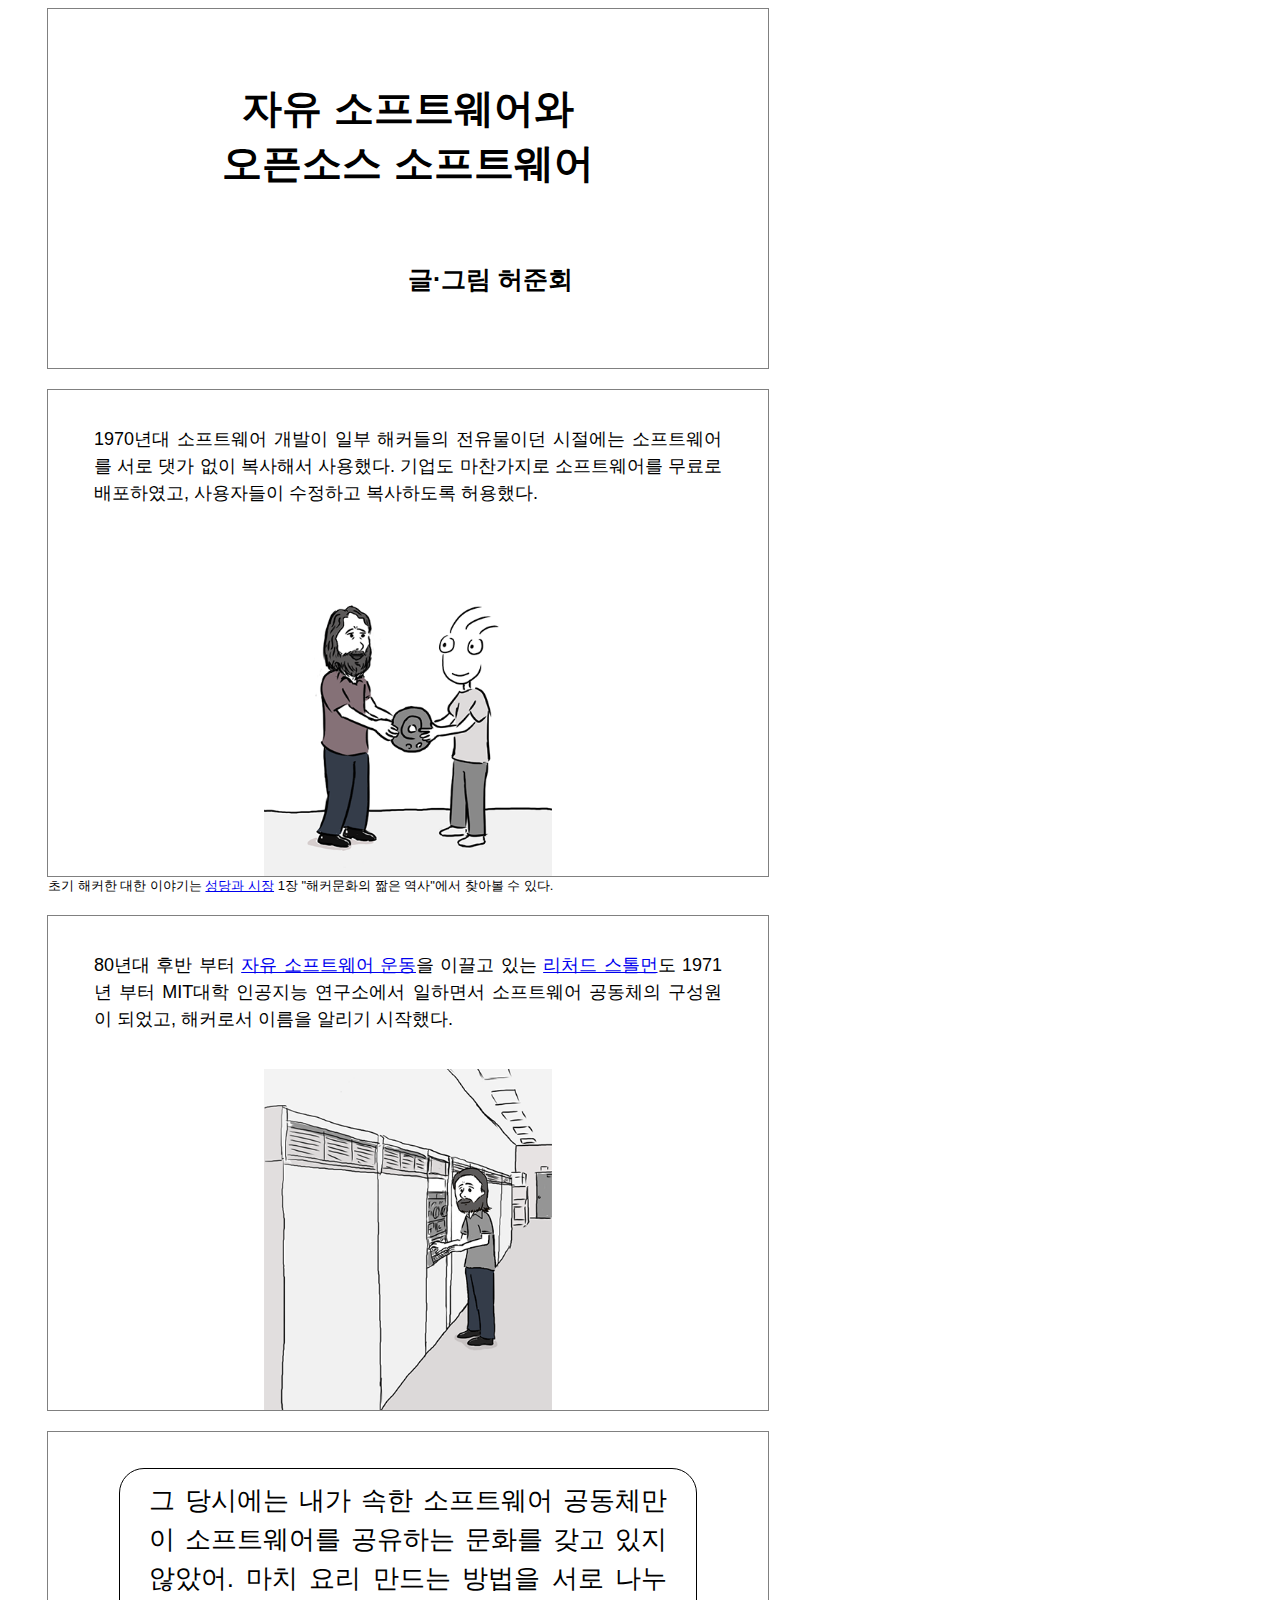
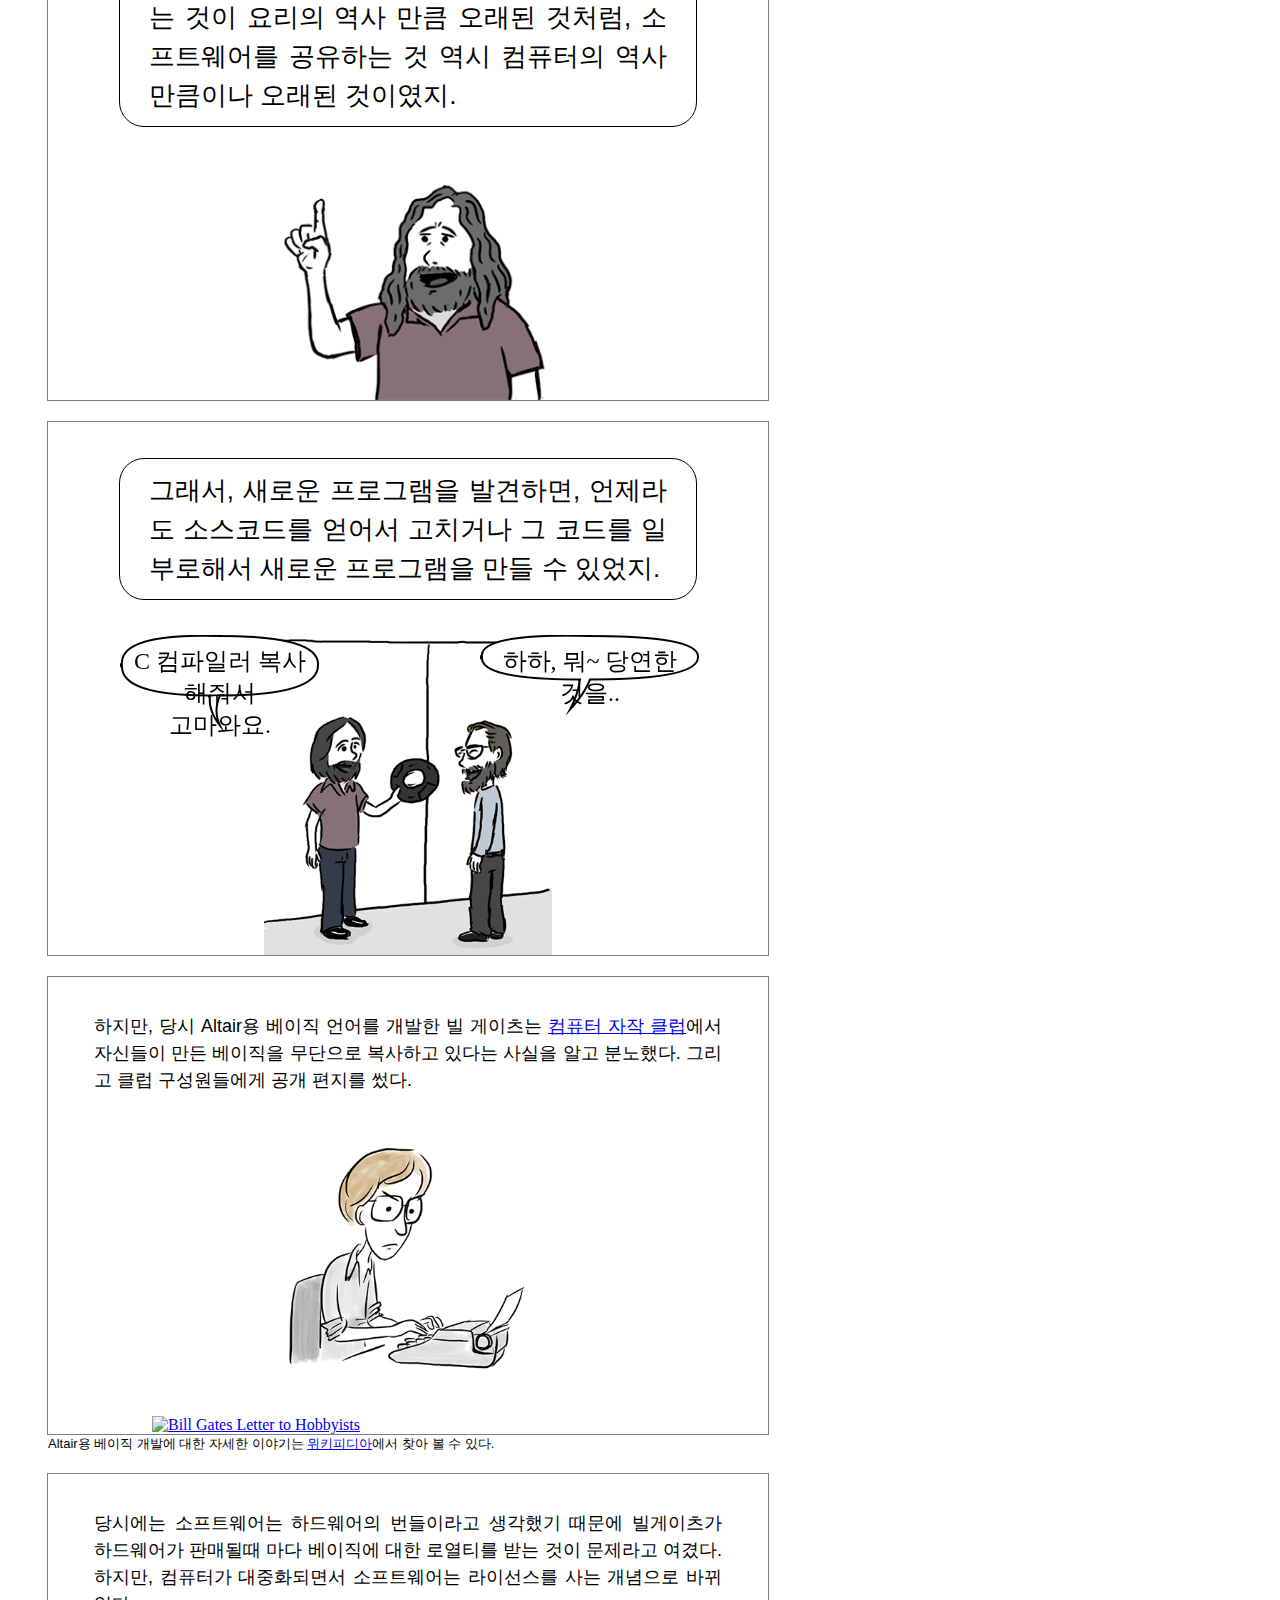
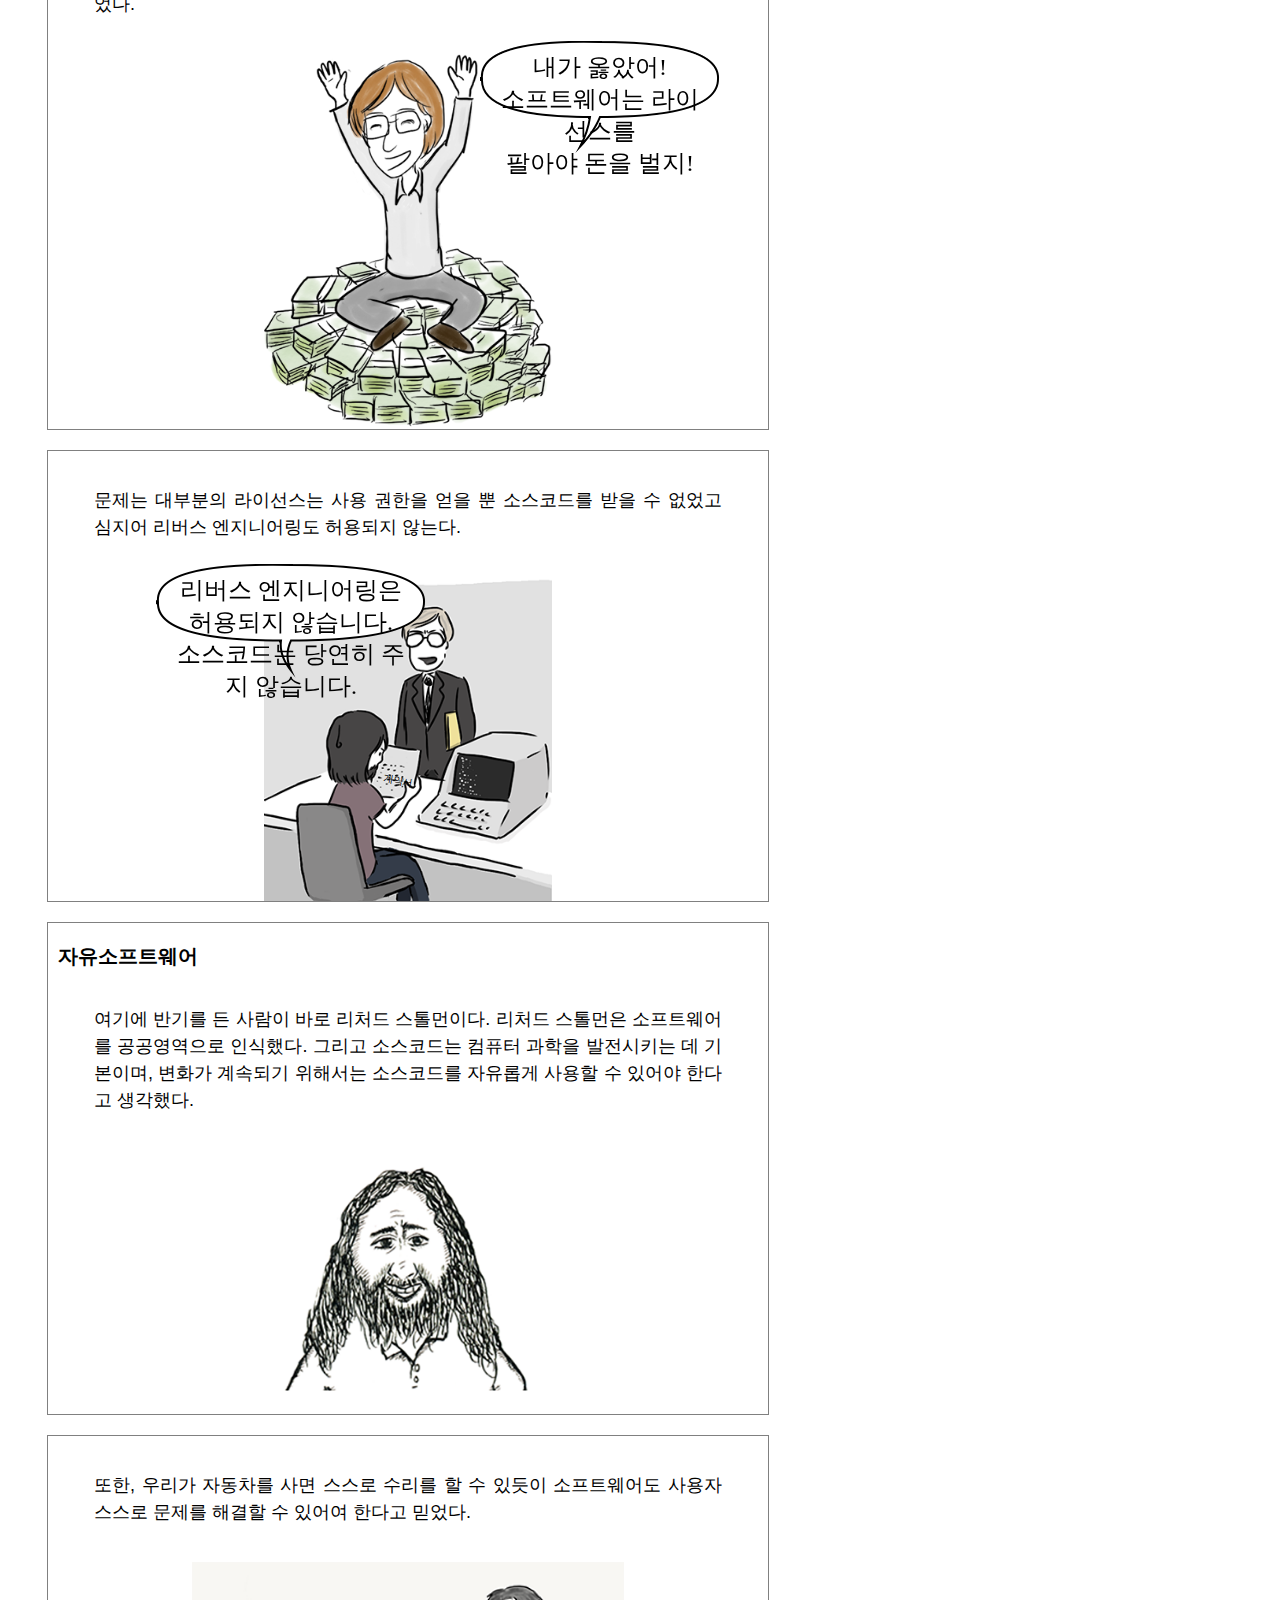
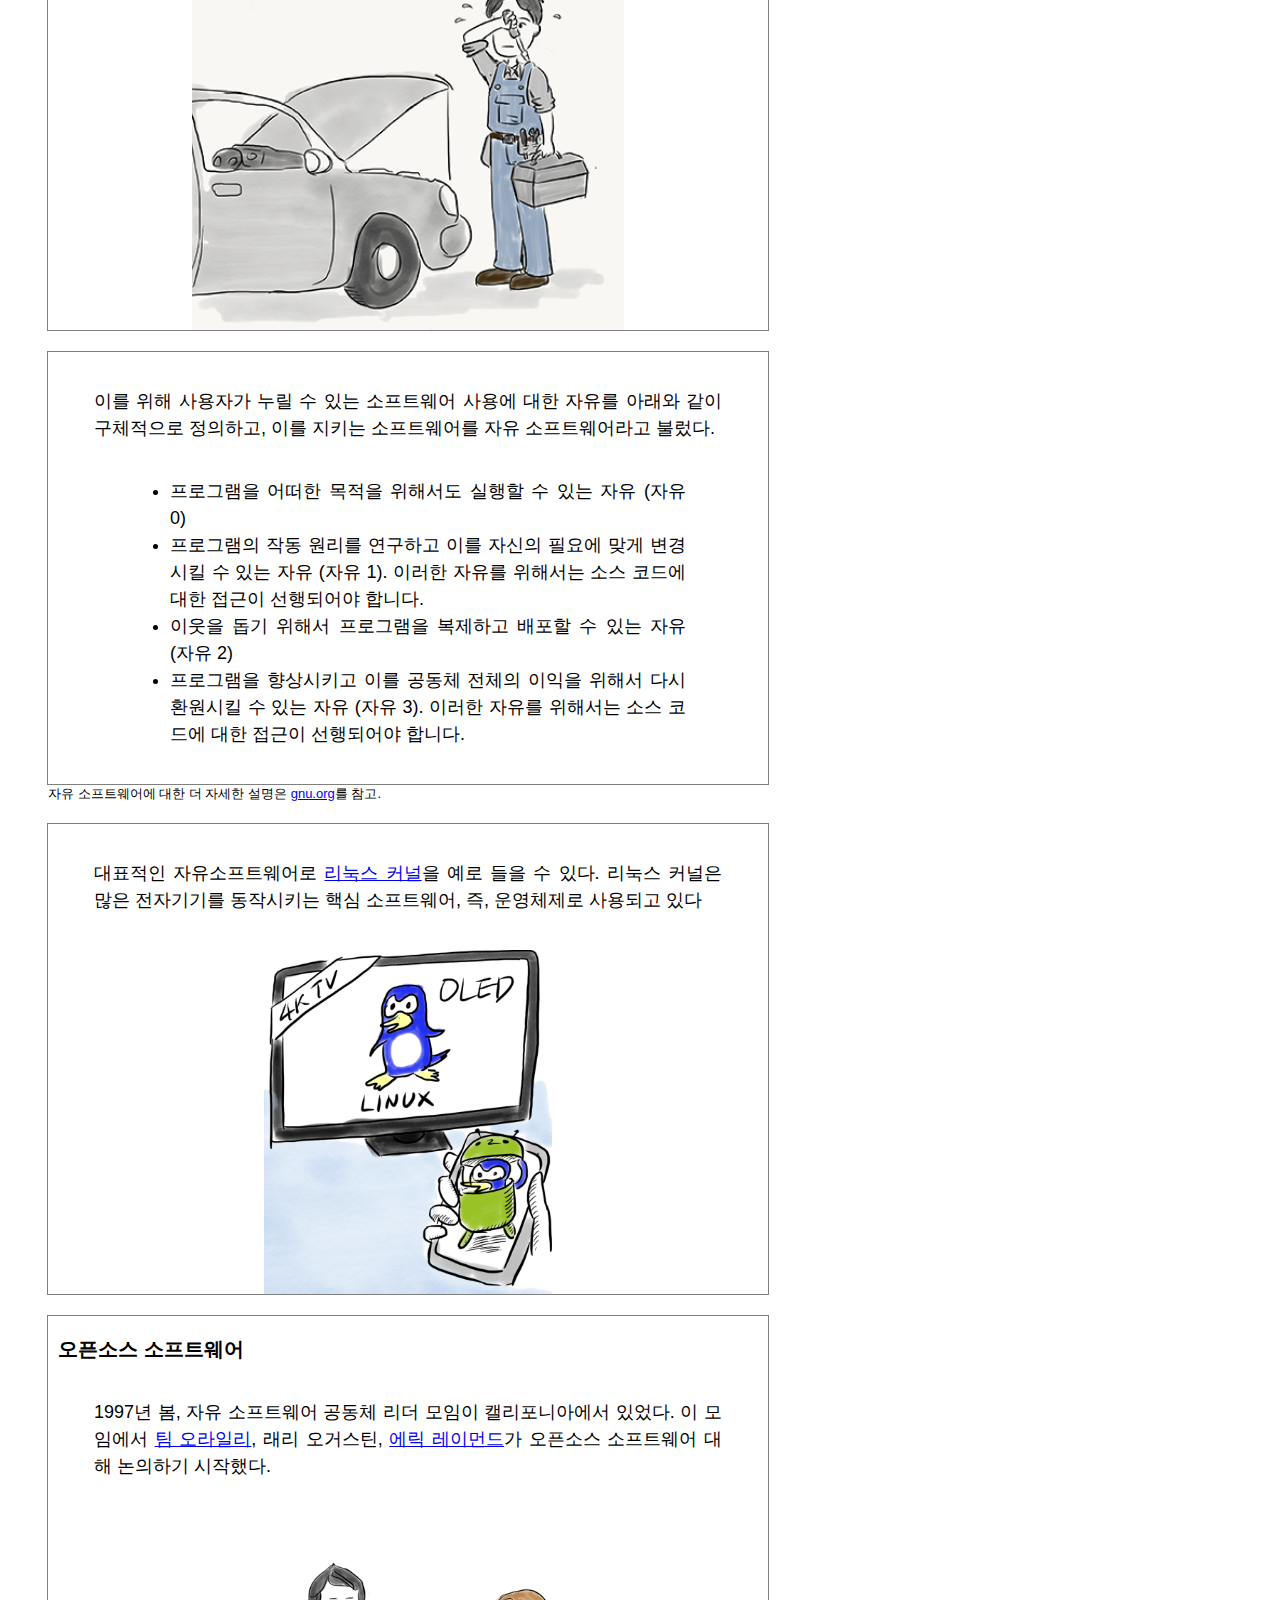
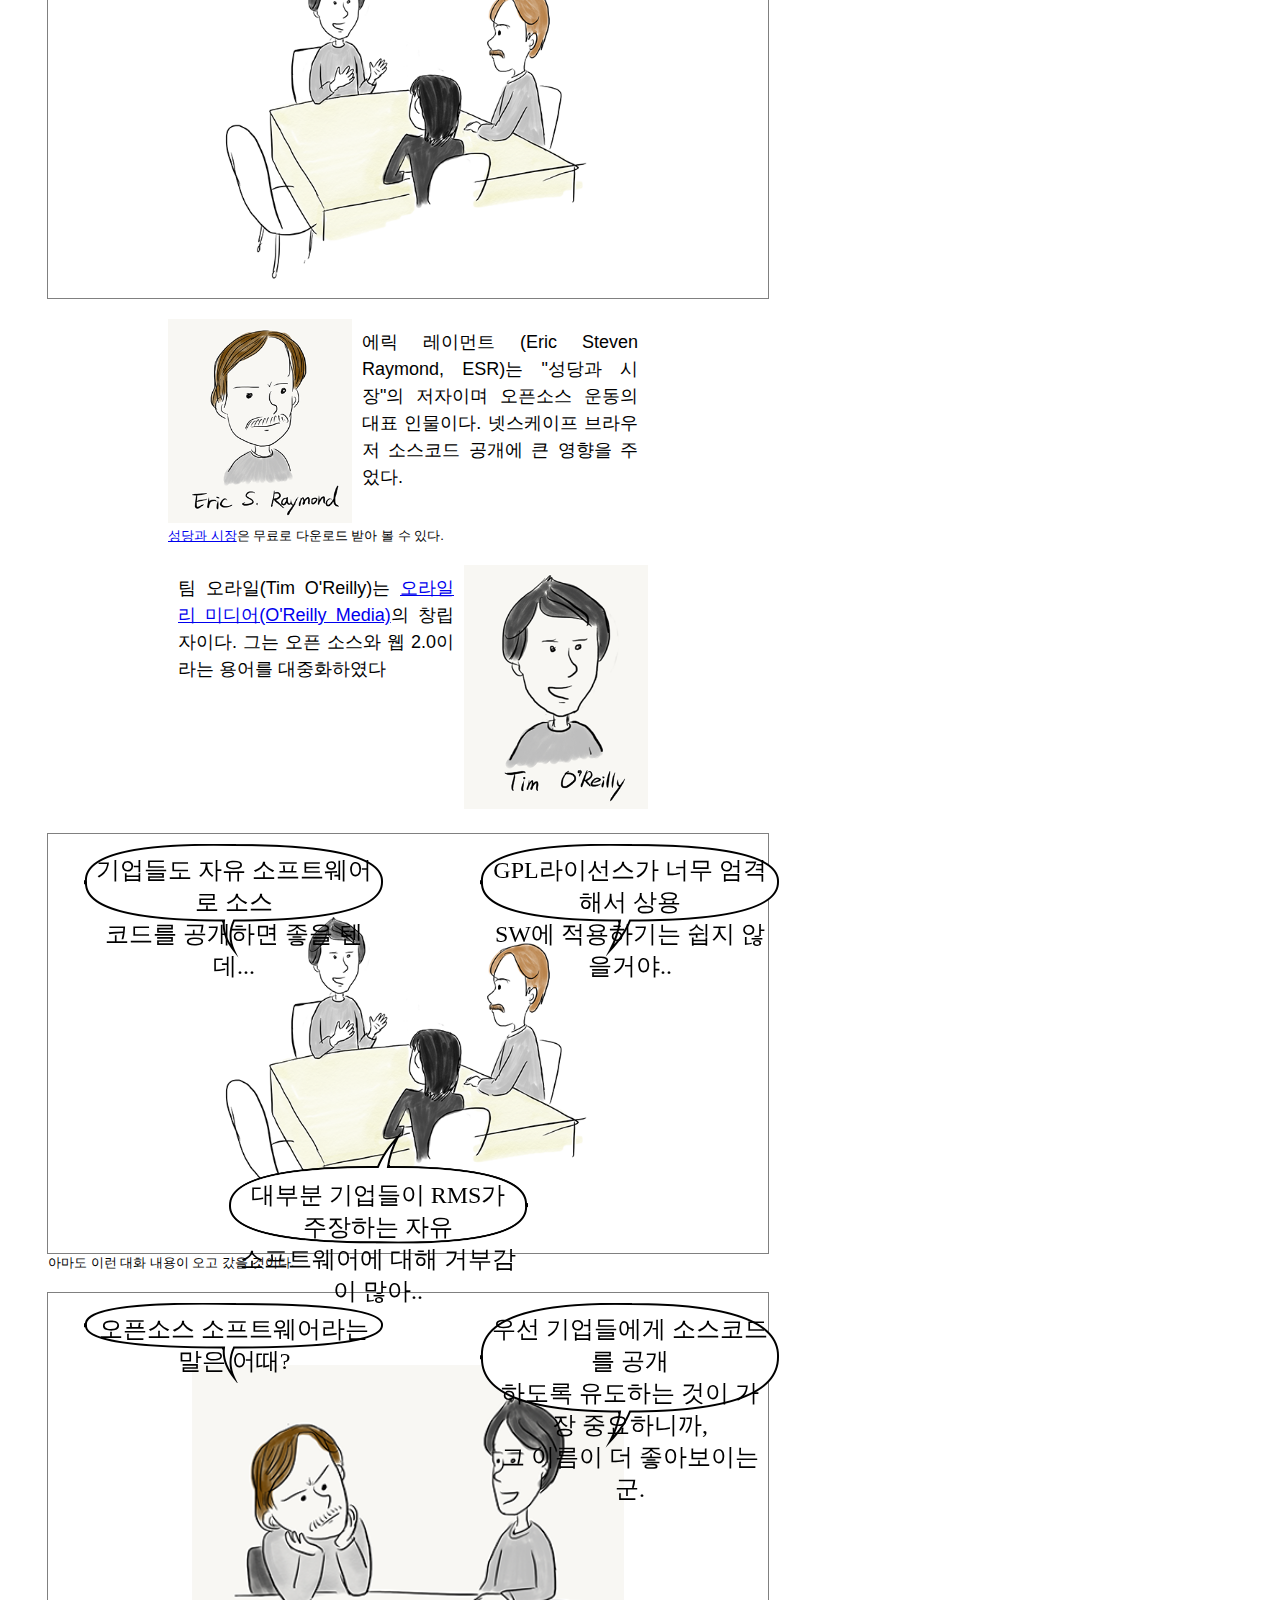
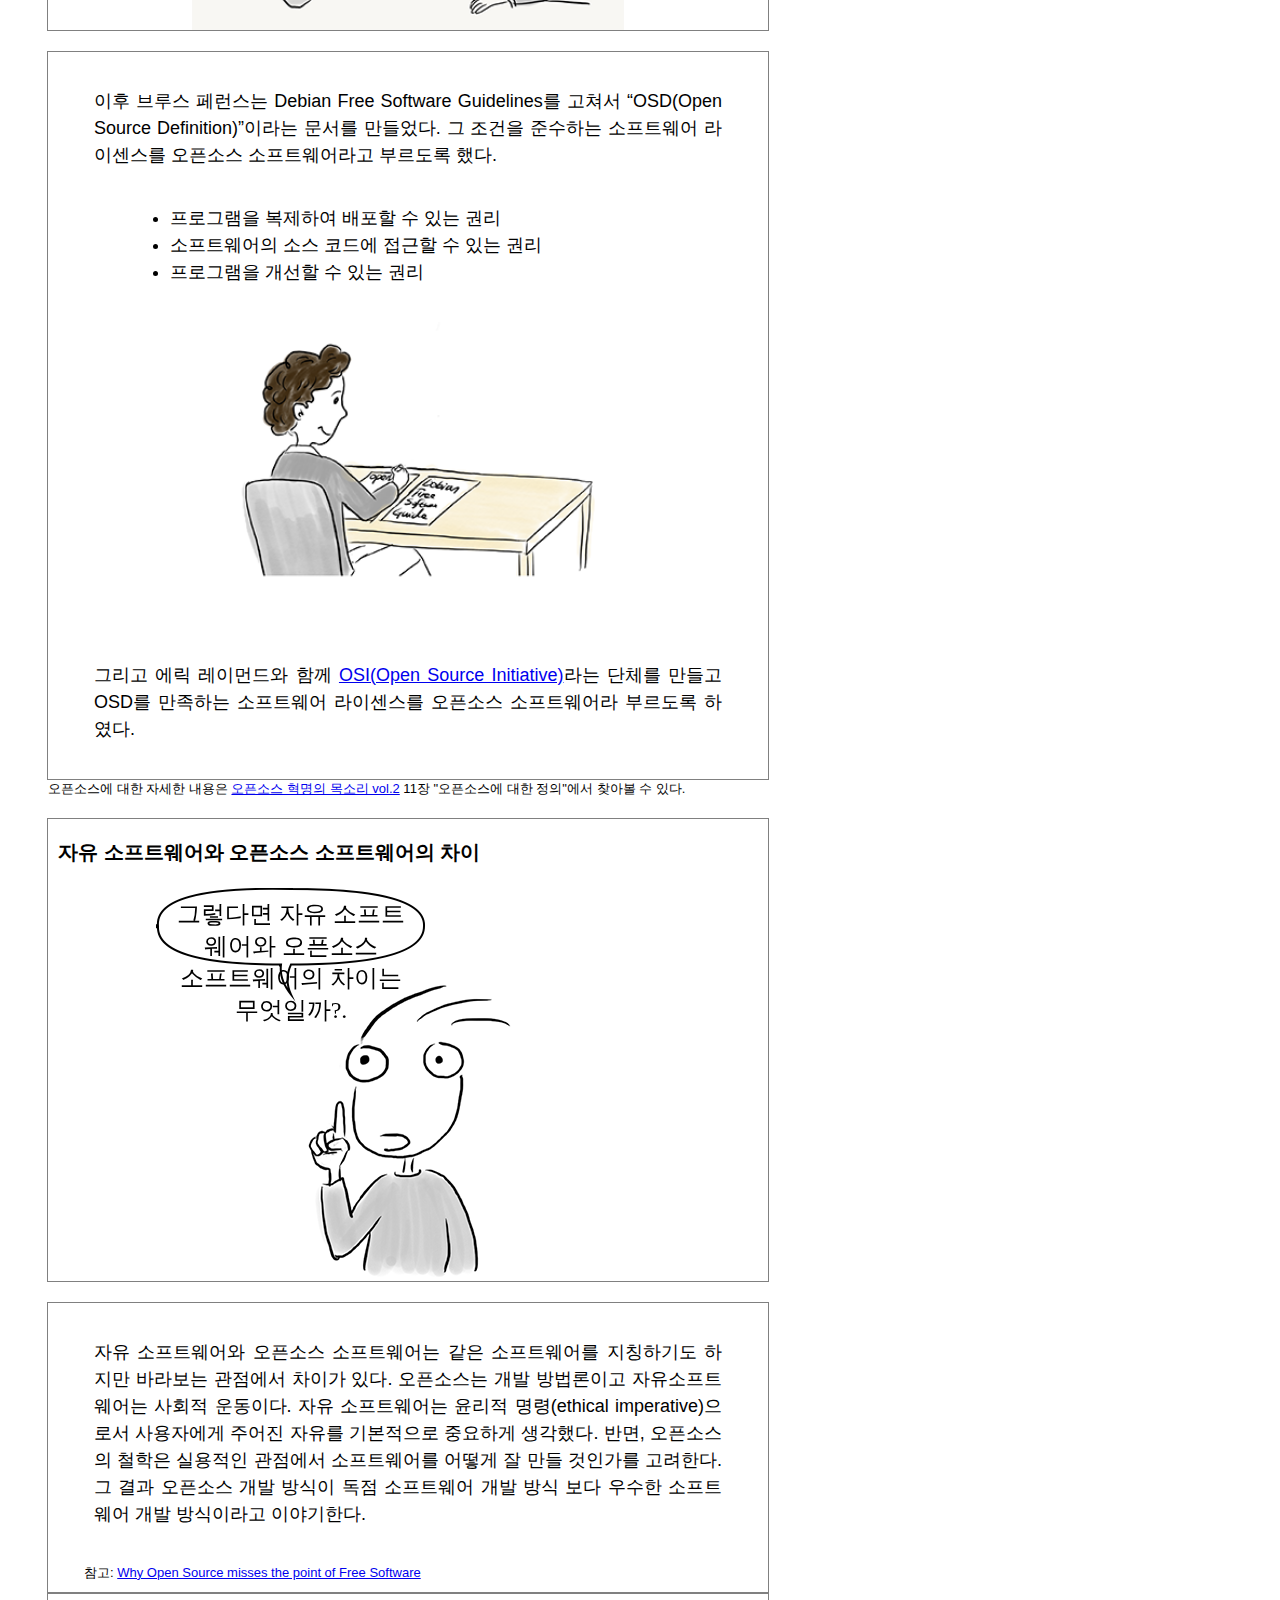
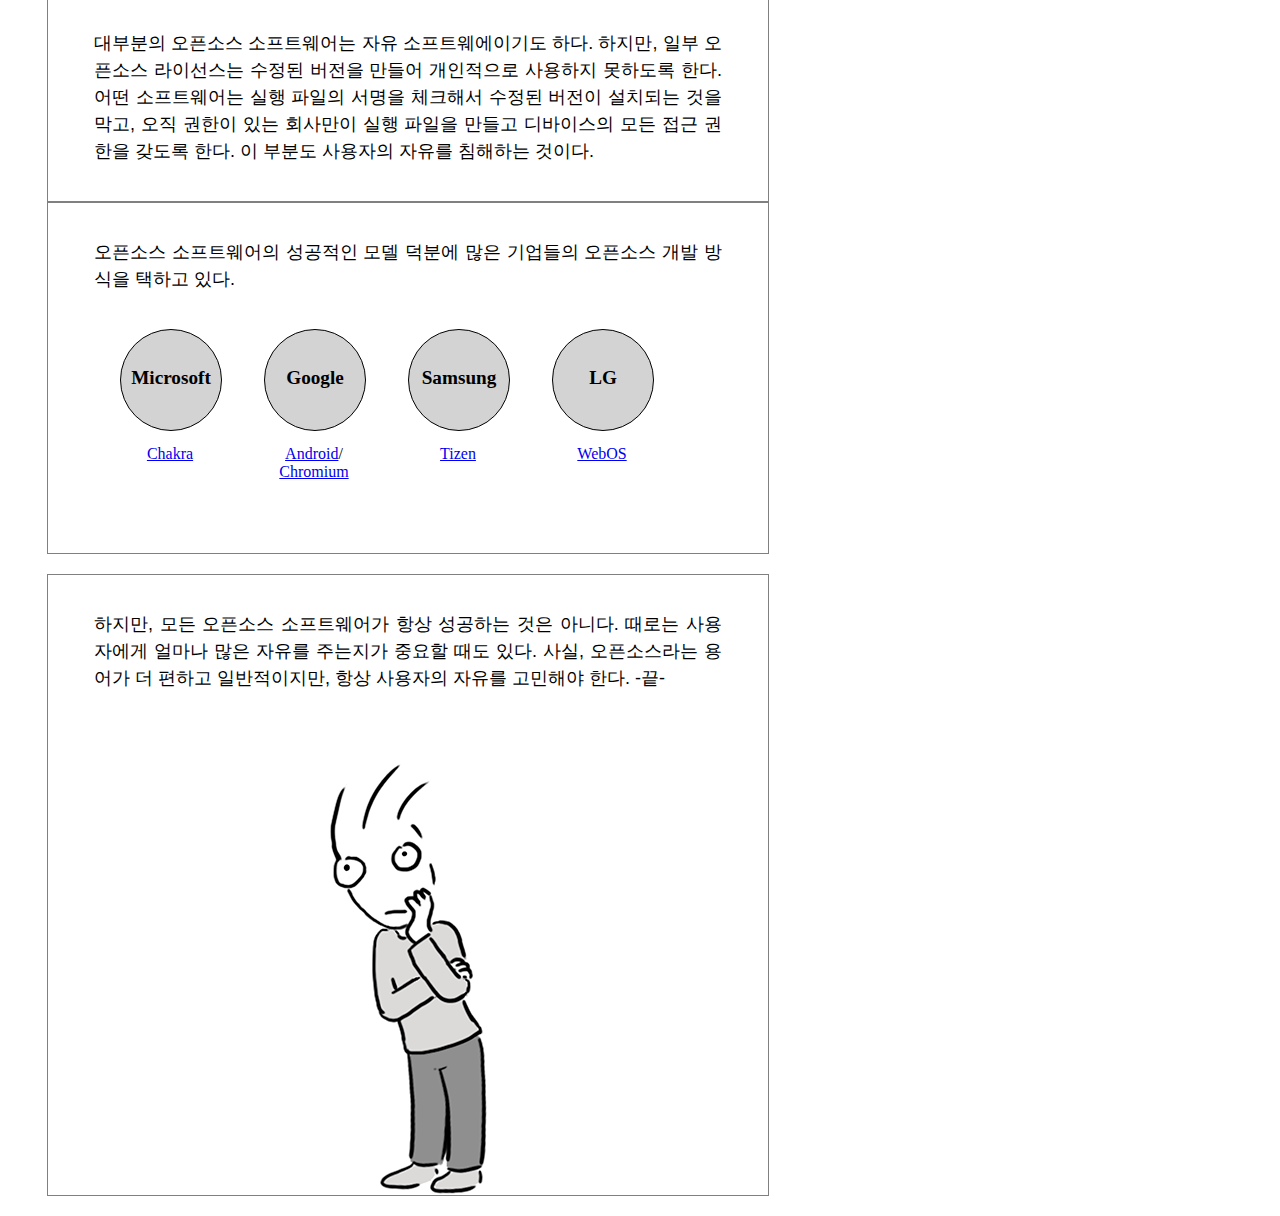
==== commit 62b3c258: "Updated the story due to misinformation" ====
--- a/foss_oss/index.html
+++ b/foss_oss/index.html
@@ -315,100 +315,21 @@
   <!-- first frame -->
   <div class="jst_frame" id="comics_front" style="width:90%">
     <div class="jst_bubble_box">
-      <div class="jst_text_box">자유 소프트웨어는 사용자에게 주어진 자유를 중요하게 생각했다. 그러므로, 사용자는 자유 소프트웨어로 만들어진 프로그램 소스코드를 얻을 수 있어야 했다. 이에 대한 대표적인 소프트웨어 라이선스가 바로 GPL 라이선스이다.
-      </div>
-    </div>
-  
-    <div class="jst_scene" style=" margin-top:10%">
-      <div class="jst_right_anchor_bubble" style="top: 30%; left: 10%; width:270px">
-        <canvas class="jst_canvas_bubble"></canvas>
-        <div class="jst_dialog">자유 소프트웨어 사용한 거<br>어떻게 알았지?</div>
-      </div>
-      <div class="jst_left_anchor_bubble" style="top: 30%; left: 60%; width:270px">
-        <canvas class="jst_canvas_bubble"></canvas>
-        <div class="jst_dialog">인터넷 전화기에 쓴거 다 알아.<br>소스코드 주세요.</div>
-      </div>
-      <img class="jst_actor_image" src="free_open_21_s.png" style="width:60%;">
-    </div>
-  </div>
-  <div class="jst_note">Skype가 리눅스 커널을 사용하여 인터넷 전화기를 만들 때, GPL라이선스 의무를 지키지 않아 소송에 걸린 일이 있었다. <a href="http://www.pcworld.com/article/135120/article.html" target="_blank">기사 참고.</a></div>
-
-</div>
-
-
-<!-- 22th low -->
-<div class="jst_row">
-  <!-- first frame -->
-  <div class="jst_frame" id="comics_front" style="width:90%">
-    <div class="jst_bubble_box">
-      <div class="jst_text_box">오픈소스 소프트웨어는 소스 코드 접근을 중요하게 생각했다. 하지만, 오픈소스 소프트웨어를 일부로 해서 만들어진 소프트웨어의 소스코드를 반드시 사용자에게 공개할 의무는 없다. 이 부분이 자유 소프트웨어와 오픈소스 소프트웨어의 가장 큰 차이점이다.
-      </div>
-    </div>
-    <div class="jst_left_anchor_bubble" style="top: 30%; left: 60%; width:270px">
-      <canvas class="jst_canvas_bubble"></canvas>
-      <div class="jst_dialog">BSD와 MIT 라이선스는 수정한<br>코드를 공개할 필요가 없네 ㅎㅎ</div>
-    </div>
-      <img class="jst_actor_image" src="free_open_22_s.png" style="width:40%;">
-    
-  </div>
-</div>
-<div class="jst_note"></div>
-
-
-<!-- 23th low -->
-<div class="jst_row">
-  <!-- first frame -->
-  <div class="jst_frame" id="comics_front" style="width:90%">
-    <div class="jst_bubble_box">
-      <div class="jst_text_box">어찌보면 자유 소프트웨어가 해당 코드를 사용하여 소프트웨어를 개발하는 개발자의 자유를 더 제약하는 것 처럼 보인다. 왜냐하면 소프트웨어를 릴리스할 경우, 라이선스 의무를 지키기 위해 해당 코드도 반드시 공개해야 하기 때문이다.
-      </div>
-    </div>
-    <div class="jst_right_anchor_bubble" style="top: 30%; left: 5%; width:270px">
-      <canvas class="jst_canvas_bubble"></canvas>
-      <div class="jst_dialog">Linux Kernel을 수정했으니까<br>코드를 꼭 공개해야해요.</div>
-    </div>
-    <div class="jst_left_anchor_bubble" style="top: 30%; left: 50%; width:270px">
-      <canvas class="jst_canvas_bubble"></canvas>
-      <div class="jst_dialog">걱정마. 제품 릴리스하면<br>소스코드 공개할꺼니까.</div>
-    </div>
-
-    <img class="jst_actor_image" src="free_open_23_s.png" style="width:60%; margin-top: 10%">
-      
-  </div>
-  <div class="jst_note">리눅스 커널 해커인 <a href="https://en.wikipedia.org/wiki/Harald_Welte" target="_blank">Harald Welte는 </a>GPL 침해 행위를 막기 위해 <a href="https://en.wikipedia.org/wiki/Gpl-violations.org" target="_blank">gpl-violations.org</a>라는 프로젝트를 운영하고 있으며, <a href="http://www.zdnet.co.kr/news/news_view.asp?artice_id=00000039134662&type=det&re=" target="_blank">직접 고소를 통해 코드 공개를 이끌어 내고 있다.</a></div>
-</div>
-
-
-<!-- 24th low -->
-<div class="jst_row">
-  <!-- first frame -->
-  <div class="jst_frame" id="comics_front" style="width:90%">
-    <div class="jst_bubble_box">
-      <div class="jst_text_box">하지만, 사용자는 소스코드에 접근할 수 있기 때문에 자유롭게 버그를 수정하거나 기능을 추가할 수 있다. 그리고 개선된 부분은 공개되고 철저한 검증을 통해 원래 소스 코드에 반영되기 때문에, 혁신과 품질이라는 두 마리 토끼를 쉽게 잡을 수 있다. 리눅스 커널이 임베디드 기기 부터 서버까지 폭 넓게 사용될 수 있었던 것도 바로 자유 소프트웨어를 따른 덕이 크다.
-      </div>
-    </div>
-        <img class="jst_actor_image" src="joone_see_monitor_s.png" style="width:60%;">
-      
-  </div>
-  <div class="jst_note">많은 기업들이 오픈소스 라이선스를 지키기 위해 수정한 소스코드를 공개하고 있다. 예) <a href="http://opensource.samsung.com/" target="_blank">삼성전자</a>, <a href="http://opensource.lge.com/" target="_blank">LG전자</a>, <a href="https://products.sel.sony.com/opensource/" target="_blank">소니</a></div>
-</div>
-
-<!-- 25th low -->
-<div class="jst_row">
-  <!-- first frame -->
-  <div class="jst_frame" id="comics_front" style="width:90%">
-    <div class="jst_bubble_box">
-      <div class="jst_text_box">그렇지만, 소스코드 공개를 목적으로 개발된 소프트웨어들은 제약 없이 많이 활용되기 바라기 때문에 자유 소프트웨어 보다는 오픈소스 소프트웨어로 배포되는 경우가 많다.
-      </div>
-    </div>
-    <img class="jst_actor_image" src="rms_insist_s.png">
-    <div class="jst_left_anchor_bubble" style="top: 20%; left: 50%; width:270px">
-      <canvas class="jst_canvas_bubble"></canvas>
-      <div class="jst_dialog">그들의 목적은 소스를 공개를 기반으로<br>많은 사용자를 확보하여 영향력을<br>가지려는 것 뿐이다.</div>
-    </div>
-  </div>
-</div>
-<div class="jst_note"></div>
+      <div class="jst_text_box">자유 소프트웨어와 오픈소스 소프트웨어는 같은 소프트웨어를 지칭하기도 하지만 바라보는 관점에서 차이가 있다. 오픈소스는 개발 방법론이고 자유소프트웨어는 사회적 운동이다. 자유 소프트웨어는 윤리적 명령(ethical imperative)으로서 사용자에게 주어진 자유를 기본적으로 중요하게 생각했다. 반면, 오픈소스의 철학은 실용적인 관점에서 소프트웨어를 어떻게 잘 만들 것인가를 고려한다. 그 결과 오픈소스 개발 방식이 독점 소프트웨어 개발 방식 보다 우수한 소프트웨어 개발 방식이라고 이야기한다.
+      </div>
+    </div>
+    <div class="jst_note">참고: <a href="https://www.gnu.org/philosophy/open-source-misses-the-point.en.html" target="_blank">Why Open Source misses the point of Free Software</a>
+    </div>
+</div>
+
+<div class="jst_row">
+  <!-- first frame -->
+  <div class="jst_frame" id="comics_front" style="width:90%">
+    <div class="jst_bubble_box">
+      <div class="jst_text_box">대부분의 오픈소스 소프트웨어는 자유 소프트웨에이기도 하다. 하지만, 일부 오픈소스 라이선스는 수정된 버전을 만들어 개인적으로 사용하지 못하도록 한다. 어떤 소프트웨어는 실행 파일의 서명을 체크해서 수정된 버전이 설치되는 것을 막고, 오직 권한이 있는 회사만이 실행 파일을 만들고 디바이스의 모든 접근 권한을 갖도록 한다. 이 부분도 사용자의 자유를 침해하는 것이다.
+      </div>
+    </div>
+  </div>
 
 
 <!-- 26th low -->
@@ -416,45 +337,7 @@
   <!-- first frame -->
   <div class="jst_frame" id="comics_front" style="width:90%">
     <div class="jst_bubble_box">
-      <div class="jst_text_box">기업 입장에서도 제품화한 코드를 공개해야하는 부담이 있으므로, 아무래도 MIT나 BSD와 같이 소스코드 공개 의무가 없는 오픈소스 라이선스를 더 선호한다. 대표적인 예가 바로 X 윈도우 시스템이다. 많은 유닉스 시스템이 X 윈도우 시스템을 가져다가 자신들의 독점 소프트웨어인 유닉스와 함께 X 윈도우 시스템을 바이너리 형태로만 배포하였다.
-      </div>
-    </div>
-    <div class="jst_external_image">
-    <a title="By Liberal Classic (Liberal Classic) [MIT (http://opensource.org/licenses/mit-license.php)], via Wikimedia Commons" href="https://commons.wikimedia.org/wiki/File%3AX-Window-System.png"><img class="jst_actor_image" width="512" alt="X-Window-System" src="https://upload.wikimedia.org/wikipedia/commons/thumb/d/d4/X-Window-System.png/512px-X-Window-System.png"/></a>
-     <div class="jst_image_caption">X 윈도우 시스템 모습</div>
-    </div>
-  </div>
-</div>
-
-<!-- 26th low -->
-<div class="jst_row">
-  <!-- first frame -->
-  <div class="jst_frame" id="comics_front" style="width:90%">
-    <div class="jst_bubble_box">
-      <div class="jst_text_box">MIT에서 개발한 X 윈도우 시스템 소스코드는 누구나 얻을 수 있지만, 실제 상용화된 X 윈도우 시스템은 독점 소프트웨어로 판매되어 사용자는 개발에 참여할 자유를 얻지 못했다. 이것은 결국 X 윈도우 시스템은 파편화 문제로 혁신의 기회를 잃고 다른 윈도우 시스템으로 대체되고 있다.
-      </div>
-    </div>
-    
-    <div class="jst_right_anchor_bubble" style="top: 30%; left: 10%; width:270px">
-      <canvas class="jst_canvas_bubble"></canvas>
-      <div class="jst_dialog">Solaris X 윈도우 시스템에 내가<br> 원하는 기능을 넣을 수 가 없어요.</div>
-    </div>
-    <div class="jst_left_anchor_bubble" style="top: 30%; left: 65%; width:270px">
-      <canvas class="jst_canvas_bubble"></canvas>
-      <div class="jst_dialog">그것봐!<br>MIT, BSD와 같은 오픈소스 소프트웨어<br>라이선스는 사용자에게<br>진정한 자유를 주지 못해!</div>
-    </div>
-    <img class="jst_actor_image" src="Joone_rms_s.png" style="width:60%; margin-top:10%">
-      
-
-  </div>
-</div>
-
-<!-- 26th low -->
-<div class="jst_row">
-  <!-- first frame -->
-  <div class="jst_frame" id="comics_front" style="width:90%">
-    <div class="jst_bubble_box">
-      <div class="jst_text_box">하지만, 오픈소스 소프트웨어 활동이 많은 기업들의 오픈소스 참여를 이끌어 내기도 했다.
+      <div class="jst_text_box">오픈소스 소프트웨어의 성공적인 모델 덕분에 많은 기업들의 오픈소스 개발 방식을 택하고 있다.
       </div>
     </div>
     <div style="display: flex; width: 80%;margin-left:auto; margin-right:auto; margin-bottom: 10%">
@@ -485,7 +368,7 @@
   <!-- first frame -->
   <div class="jst_frame" id="comics_front" style="width:90%">
     <div class="jst_bubble_box">
-      <div class="jst_text_box">사실, 자유 소프트웨어와 오픈소스 소프트웨어는 차이 보다는 공통점이 많다. 서로 도움이 되는 사이지 경쟁하는 관계는 아니다. 하지만, 어떤 것이 진정으로 사용자에게 도움을 주고 소프트웨어 혁신에 이바지 하는지 고민해 볼 문제다. -끝-
+      <div class="jst_text_box">하지만, 모든 오픈소스 소프트웨어가 항상 성공하는 것은 아니다. 때로는 사용자에게 얼마나 많은 자유를 주는지가 중요할 때도 있다. 사실, 오픈소스라는 용어가 더 편하고 일반적이지만, 항상 사용자의 자유를 고민해야 한다.   -끝-
       </div>
     </div>
     <img class="jst_actor_image" src="joone_thinking_s.png" style=" margin-top:10%">
@@ -496,4 +379,4 @@
 </div>
 <script type="text/javascript" src="../jstoons/jstoons.js"></script>
 </body>
-</html>
+</html>